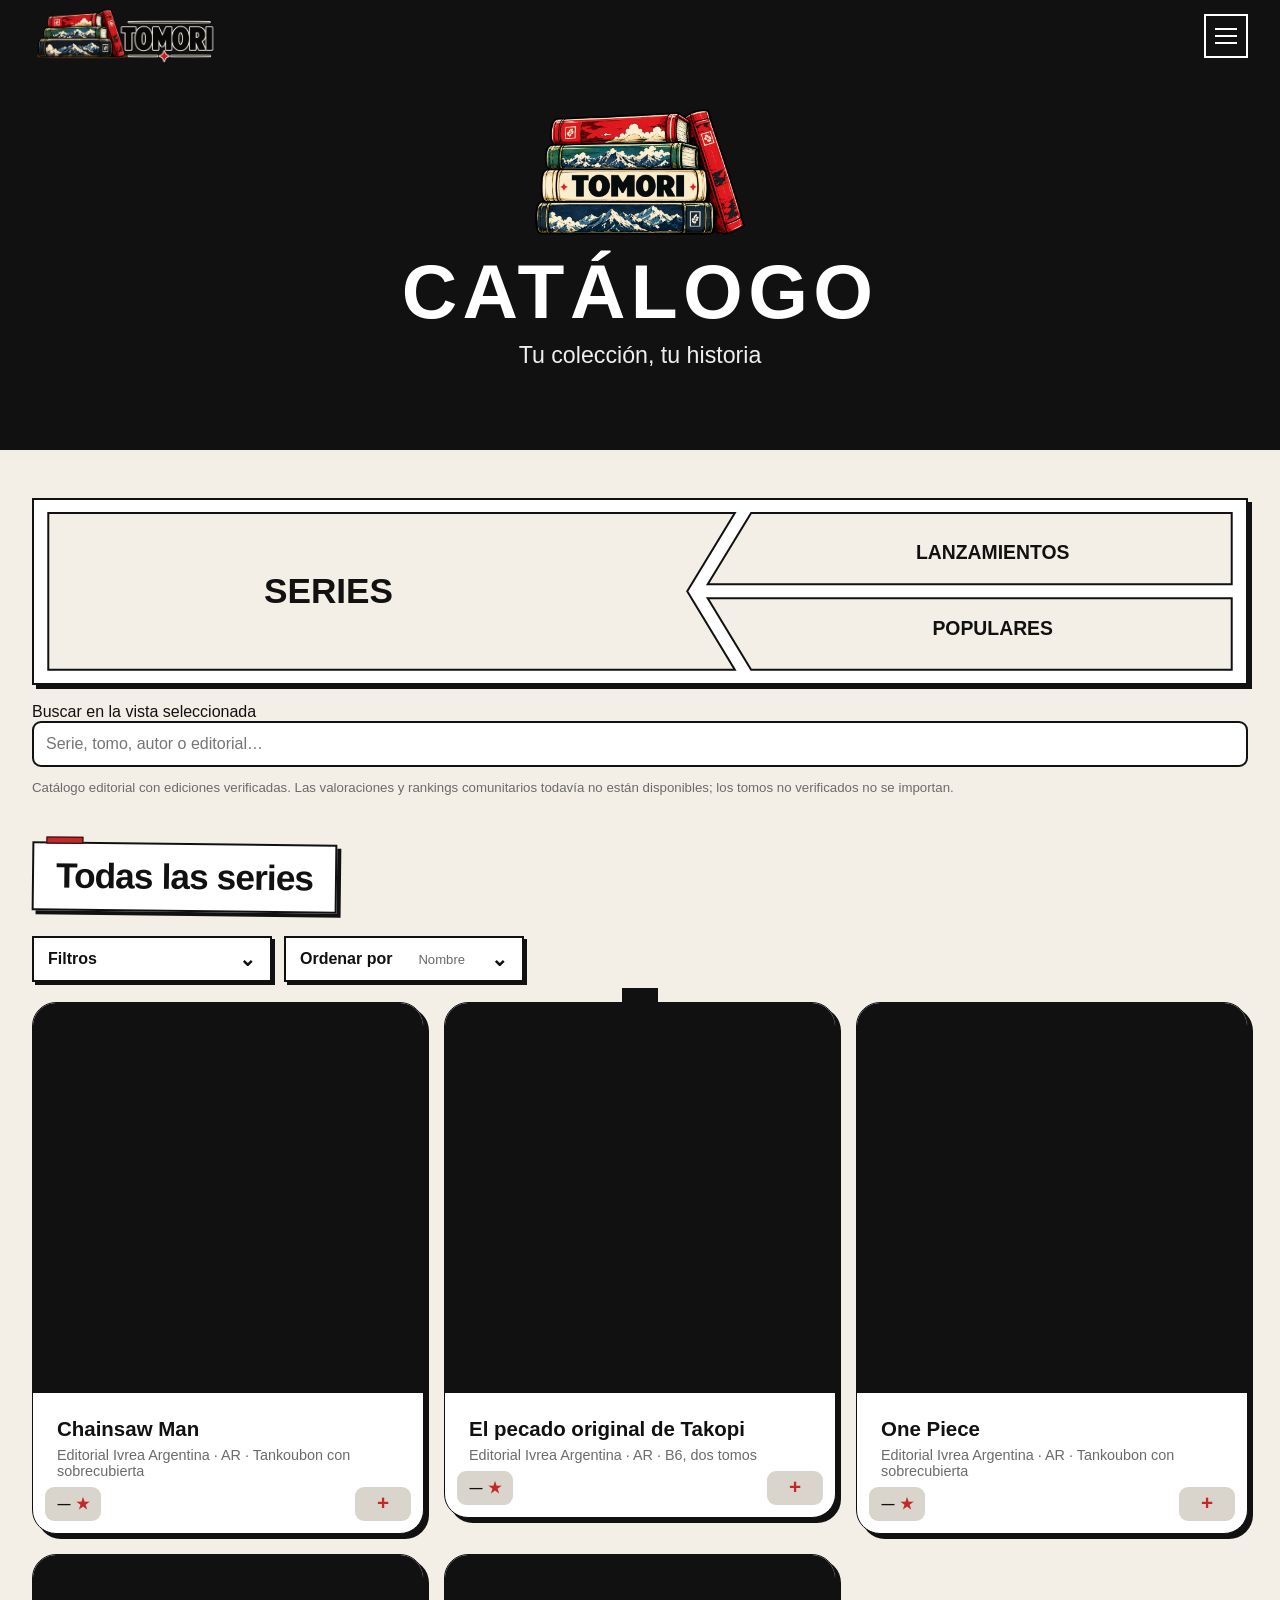
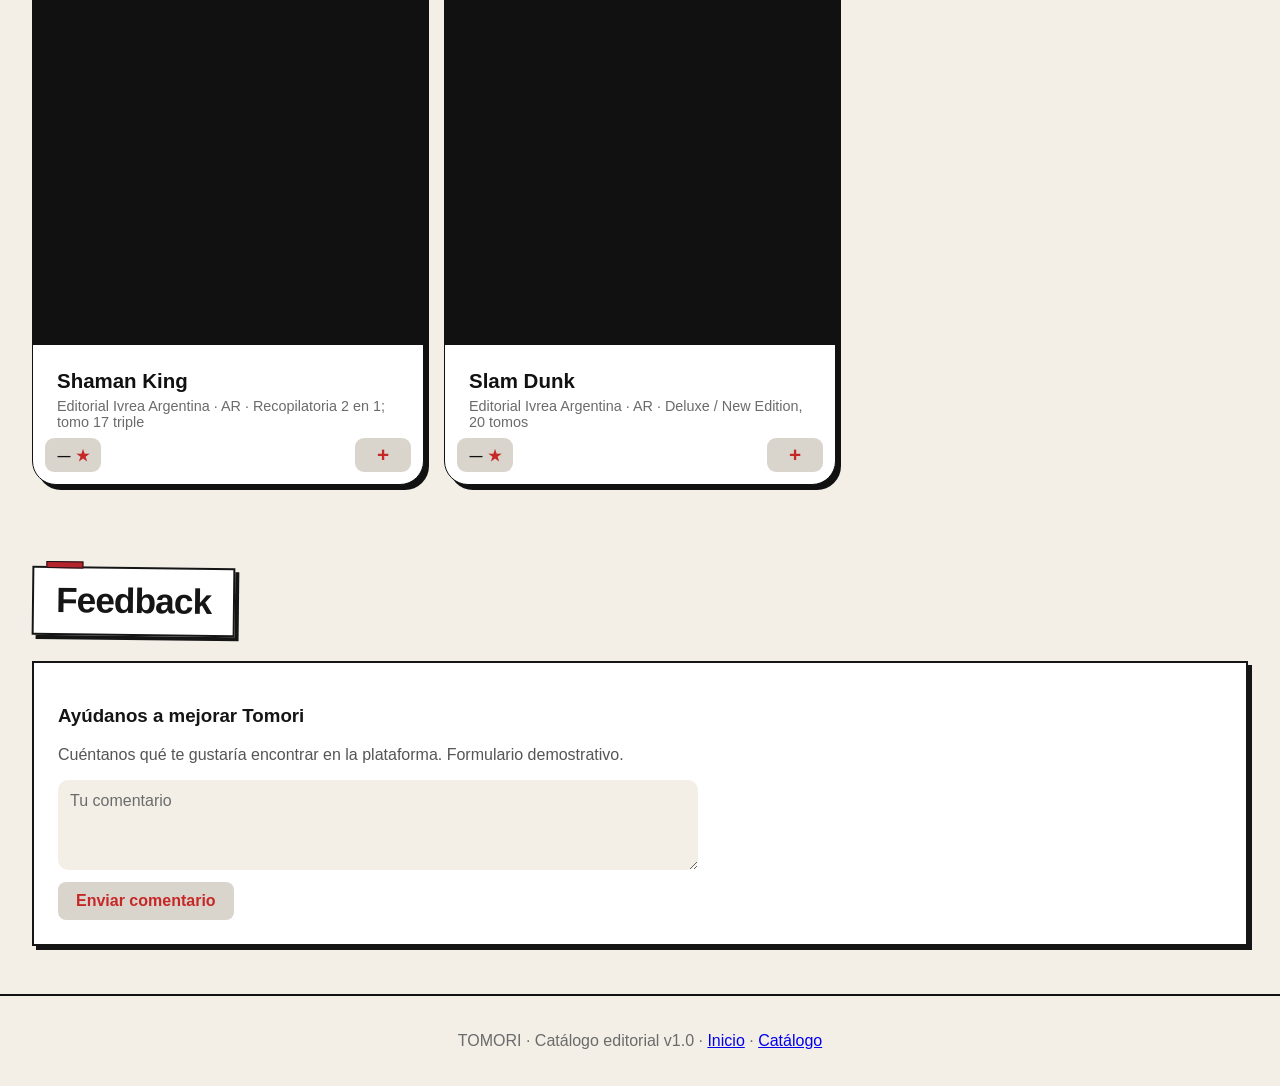
==== catalogo.html @ 9c0811c3 "Add files via upload" ====
<!doctype html><html lang="es"><head><meta charset="utf-8"><meta name="viewport" content="width=device-width,initial-scale=1"><title>Tomori · Catálogo</title><link rel="stylesheet" href="base.css"><link rel="stylesheet" href="extra.css?v=tomori-tomos-iconos-negros-01">
<style id="catalog-vinetas-prueba-1">
/* Solo Catálogo. No interviene en los estilos ni archivos de Inicio. */
.catalog-panels{display:block;position:relative;padding:12px;overflow:hidden;height:186.67px}
.catalog-stage{width:100%;height:100%;position:relative;isolation:isolate}
.catalog-geometry{position:absolute;inset:0;display:block;width:100%;height:100%;z-index:0;pointer-events:none;overflow:visible}
.catalog-geometry path{fill:var(--ivory);stroke:var(--ink);stroke-width:2;stroke-linejoin:miter;stroke-linecap:butt}
.catalog-right{display:contents}
.catalog-stage .catalog-tile,
.catalog-stage .catalog-tile.left,
.catalog-stage .catalog-tile.top,
.catalog-stage .catalog-tile.bottom{
 position:absolute;inset:0;width:100%;height:100%;min-height:0;min-width:0;
 margin:0;padding:0;border:0;border-radius:0;background:transparent;
 display:block;z-index:1;cursor:pointer;font-weight:900;color:var(--ink);font-size:clamp(1.6rem,3vw,2.2rem);
 clip-path:var(--panel-shape,polygon(0 0,100% 0,100% 100%,0 100%));
}
/* Usar la tipografía de SERIES como escala: las viñetas derechas tienen cerca de la mitad de superficie visible. */
.catalog-stage .catalog-tile.top,.catalog-stage .catalog-tile.bottom{font-size:calc(clamp(1.6rem,3vw,2.2rem) * .55)}
.catalog-stage .catalog-tile.active{color:var(--red)}
.catalog-stage .catalog-tile.left,.catalog-stage .catalog-tile.left.active{color:var(--ink)}
.catalog-stage .catalog-tile span{position:absolute;left:var(--text-x,50%);top:var(--text-y,50%);transform:translate(-50%,-50%) scaleX(var(--fit-x,1));white-space:nowrap;line-height:1.03;text-align:center;pointer-events:none}
.catalog-mobile-break{display:none}
.catalog-stage .catalog-tile:focus-visible{outline:none}
.catalog-stage .catalog-tile:focus-visible span{outline:3px solid var(--red);outline-offset:5px}
@media(max-width:600px){.catalog-panels{height:153.33px}.catalog-stage .catalog-tile{font-size:clamp(1.6rem,3vw,2.2rem)}.catalog-mobile-break{display:none}.catalog-stage .catalog-tile span{line-height:1.03}}
</style>

<style id="catalog-filtros-prueba-4">
/* Controles de Todas las series: dos listas y etiquetas de filtros activos. */
.catalog-filter-area{margin:20px 0}
.catalog-filter-bar{display:flex;gap:12px;flex-wrap:wrap;align-items:flex-start;position:relative;z-index:5}
.catalog-filter-dropdown{position:relative;flex:0 1 240px;min-width:175px}
.catalog-filter-dropdown>summary{list-style:none;cursor:pointer;display:flex;align-items:center;gap:8px;justify-content:space-between;min-height:46px;padding:10px 14px;border:2px solid var(--ink);background:var(--white);font-weight:800;color:var(--ink);box-shadow:3px 3px 0 var(--ink);user-select:none}
.catalog-filter-dropdown>summary::-webkit-details-marker{display:none}
.catalog-filter-dropdown>summary:focus-visible{outline:3px solid var(--red);outline-offset:4px}
.catalog-chevron{font-size:1.25rem;margin-left:auto;line-height:1;transition:transform .12s}
.catalog-filter-dropdown[open] .catalog-chevron{transform:rotate(180deg)}
.catalog-sort-current{font-size:.82rem;font-weight:500;color:var(--muted);white-space:nowrap;margin-left:auto}
.catalog-filter-count{display:inline-grid;place-items:center;min-width:25px;height:25px;border:2px solid var(--ink);background:var(--red);color:white;font-size:.8rem;padding:0 4px}
.catalog-filter-menu{position:absolute;left:0;top:calc(100% + 5px);width:max(100%,265px);max-width:min(340px,calc(100vw - 44px));background:var(--white);border:2px solid var(--ink);box-shadow:4px 4px 0 var(--ink);padding:10px;z-index:12;max-height:350px;overflow:auto}
.catalog-sort-dropdown .catalog-filter-menu{width:max(100%,240px)}
.catalog-filter-group{border:0;padding:0;margin:0 0 10px;min-width:0}
.catalog-filter-group:last-child{margin-bottom:0}
.catalog-filter-group legend{font-weight:900;font-size:.85rem;padding:4px 0 7px;width:100%;border-bottom:1px solid var(--gray);margin-bottom:4px}
.catalog-filter-choice{display:flex;align-items:center;gap:10px;padding:8px 6px;min-height:38px;cursor:pointer;font-size:.9rem;color:var(--ink)}
.catalog-filter-choice:hover{background:var(--ivory)}
.catalog-filter-choice input{width:17px;height:17px;accent-color:var(--red);flex:0 0 17px;margin:0;cursor:pointer}
.catalog-active-filters{display:flex;flex-wrap:wrap;align-items:center;gap:8px;margin-top:14px}
.catalog-active-filters:empty{display:none}
.catalog-filter-chip{background:var(--white);border:2px solid var(--ink);color:var(--ink);padding:6px 8px 6px 10px;font-size:.78rem;font-weight:700;display:inline-flex;align-items:center;gap:10px;cursor:pointer;white-space:nowrap;box-shadow:2px 2px 0 var(--ink)}
.catalog-filter-chip:hover{background:var(--ivory)}
.catalog-filter-chip .catalog-chip-remove{color:var(--red);font-size:1rem;font-weight:900;line-height:1}
.catalog-filter-chip:focus-visible{outline:3px solid var(--red);outline-offset:3px}
.catalog-filter-area [hidden]{display:none!important}
@media(max-width:600px){.catalog-filter-bar{gap:10px}.catalog-filter-dropdown{flex:1 1 calc(50% - 5px);min-width:0}.catalog-filter-dropdown>summary{padding:9px 10px;font-size:.88rem}.catalog-sort-current{font-size:.72rem;overflow:hidden;text-overflow:ellipsis}.catalog-filter-menu{max-width:min(300px,calc(100vw - 32px))}.catalog-sort-dropdown .catalog-filter-menu{right:0;left:auto}.catalog-active-filters{gap:8px}.catalog-filter-chip{font-size:.74rem}}
</style>

<style id="catalog-mostrar-mas-prueba-8">
/* Prueba 8: solo el botón «Mostrar más» de Catálogo. */
#catalogMore {
  color: var(--ink);
  background: var(--gray);
  border: none;
}
#catalogMore:hover:not(:disabled) { background: var(--ivory); }
#catalogMore:focus-visible { outline: 3px solid var(--ink); outline-offset: 3px; }
</style>

<style id="panteon-cta-sombra-v11-p13">
/* Estilo de respaldo local: visible aunque Safari utilice un CSS en caché. */
.more-wrap #catalogMore,
.more-wrap #volumeMore,
.ranking-block .ranking-more-wrap .ranking-more {
  color:#111111;
  background:#D9D5CD;
  border:0;
  border-radius:8px;
  box-shadow:4px 4px 0 #111111 !important;
  position:relative;
  overflow:visible;
}
.more-wrap {padding-bottom:10px;}
.ranking-block .ranking-more-wrap {padding-bottom:14px;}
</style>
<!-- Tomori v1.0 · identidad y PWA global, rutas relativas compatibles con GitHub Pages -->
<link rel="icon" type="image/x-icon" href="tomori/iconos/favicon.ico">
<link rel="icon" type="image/png" sizes="16x16" href="tomori/iconos/app-icon-16.png">
<link rel="icon" type="image/png" sizes="32x32" href="tomori/iconos/app-icon-32.png">
<link rel="apple-touch-icon" sizes="180x180" href="tomori/iconos/app-icon-180.png">
<link rel="manifest" href="tomori/integracion/manifest.webmanifest">
<link rel="stylesheet" href="tomori/integracion/tomori-brand.css?v=1.0-global-aprobado">
<link rel="stylesheet" href="feedback-global.css?v=tomori-feedback-01"><link rel="stylesheet" href="ivrea-covers.css?v=tomori-ivrea-calidad-opcion-b-20261012"><link rel="stylesheet" href="tomori-fichas-series-aprobadas.css?v=tomori-fichas-series-proporcionales-aprobadas-20261013"><link rel="stylesheet" href="tomori-acceso-inicio.css?v=tomori-acceso-inicio-20261013-01"></head><body data-page="catálogo"><header class="header" id="header"><div class="bar"><a class="small-brand tm-brand-only-logo tm-home-link" href="inicio.html" aria-label="Volver a Inicio de Tomori" title="Volver a Inicio"><picture><source type="image/webp" srcset="tomori/web/logo-horizontal.webp"><img class="tm-header-logo-horizontal" src="tomori/web/logo-horizontal-web.png" width="880" height="282" alt="Tomori"></picture></a><button aria-expanded="false" aria-label="Abrir menú" class="menu-button" id="menuButton"><i></i><i></i><i></i></button></div><div class="hero"><div class="tm-page-logo"><picture><source type="image/webp" srcset="tomori/web/logo-principal.webp"><img class="tm-header-logo-principal" src="tomori/web/logo-principal-web.png" width="960" height="589" alt="Tomori"></picture></div><h1 id="pageHeading">CATÁLOGO</h1><p>Tu colección, tu historia</p></div></header><nav id="menu" class="menu" aria-label="Menú principal"><button id="closeMenu" class="menu-close" aria-label="Cerrar menú">×</button><div class="menu-inner"><div class="menu-row diagonal upper"><button class="menu-tile l" data-dest="catalogo">Catálogo</button><button class="menu-tile r" data-dest="tienda">Tienda</button></div><div class="menu-row middle"><button class="menu-tile full" data-dest="sesion">Iniciar sesión / Registrarse</button></div><div class="menu-row diagonal lower"><button class="menu-tile bl" data-dest="feedback">Feedback</button><button class="menu-tile br" data-dest="coleccion">Mi colección</button></div></div></nav><main class="wrap"><section class="section"><div class="catalog-panels" aria-label="Vistas del catálogo"><div class="catalog-stage"><svg class="catalog-geometry" id="catalogGeometry" aria-hidden="true" focusable="false" xmlns="http://www.w3.org/2000/svg"><path id="catalogLeftShape"/><path id="catalogTopShape"/><path id="catalogBottomShape"/></svg><button class="catalog-tile left active" data-view="series"><span>SERIES</span></button><div class="catalog-right"><button class="catalog-tile top" data-view="lanzamientos"><span>LANZA<br class="catalog-mobile-break">MIENTOS</span></button><button class="catalog-tile bottom" data-view="populares"><span>POPU<br class="catalog-mobile-break">LARES</span></button></div></div></div><div class="catalog-search"><label for="catalogSearch">Buscar en la vista seleccionada</label><input class="search-field" id="catalogSearch" placeholder="Serie, tomo, autor o editorial…" autocomplete="off"></div><p class="note">Catálogo editorial con ediciones verificadas. Las valoraciones y rankings comunitarios todavía no están disponibles; los tomos no verificados no se importan.</p></section><section class="section"><h2 id="catalogTitle">Todas las series</h2><div id="catalogFilters" class="catalog-filter-area">
<div id="seriesControls" class="catalog-filter-bar" aria-label="Opciones de Todas las series">
  <details id="catalogFilterDropdown" class="catalog-filter-dropdown">
    <summary>Filtros <span id="catalogFilterCount" class="catalog-filter-count" hidden>0</span><span class="catalog-chevron" aria-hidden="true">⌄</span></summary>
    <div class="catalog-filter-menu" id="catalogFilterOptions" aria-label="Seleccionar filtros"></div>
  </details>
  <details id="catalogSortDropdown" class="catalog-filter-dropdown catalog-sort-dropdown">
    <summary>Ordenar por <span id="catalogCurrentSort" class="catalog-sort-current">Nombre</span><span class="catalog-chevron" aria-hidden="true">⌄</span></summary>
    <div class="catalog-filter-menu" id="catalogSortOptions" role="group" aria-label="Ordenar las series">
      <label class="catalog-filter-choice"><input type="radio" name="catalogSort" value="name" checked><span>Nombre (A–Z)</span></label>
      <label class="catalog-filter-choice"><input type="radio" name="catalogSort" value="year"><span>Fecha (más reciente)</span></label>
      <label class="catalog-filter-choice"><input type="radio" name="catalogSort" value="pop"><span>Popularidad</span></label>
    </div>
  </details>
</div>
<div id="catalogActiveFilters" class="catalog-active-filters" aria-live="polite" aria-label="Filtros activos"></div>
<div id="launchControls" hidden aria-label="Opciones de Nuevos lanzamientos">
  <div class="catalog-filter-bar">
    <details id="launchFilterDropdown" class="catalog-filter-dropdown">
      <summary>Filtros <span id="launchFilterCount" class="catalog-filter-count" hidden>0</span><span class="catalog-chevron" aria-hidden="true">⌄</span></summary>
      <div class="catalog-filter-menu" id="launchFilterOptions" aria-label="Seleccionar filtros de lanzamientos"></div>
    </details>
    <details id="launchSortDropdown" class="catalog-filter-dropdown catalog-sort-dropdown">
      <summary>Ordenar por <span id="launchCurrentSort" class="catalog-sort-current">Más reciente</span><span class="catalog-chevron" aria-hidden="true">⌄</span></summary>
      <div class="catalog-filter-menu" id="launchSortOptions" role="group" aria-label="Ordenar lanzamientos">
        <label class="catalog-filter-choice"><input type="radio" name="launchSort" value="recent" checked><span>Más reciente</span></label>
        <label class="catalog-filter-choice"><input type="radio" name="launchSort" value="old"><span>Más antiguo</span></label>
        <label class="catalog-filter-choice"><input type="radio" name="launchSort" value="popular"><span>Más solicitado</span></label>
        <label class="catalog-filter-choice"><input type="radio" name="launchSort" value="name"><span>Nombre de la serie (A–Z)</span></label>
      </div>
    </details>
  </div>
  <div id="launchActiveFilters" class="catalog-active-filters" aria-live="polite" aria-label="Filtros activos de lanzamientos"></div>
</div>
</div><div id="catalogResults" class="cards series-grid catalog-grid"></div><div class="more-wrap"><button class="button" id="catalogMore">Mostrar más</button></div></section>
<!-- TOMORI · Feedback global: bloque original aprobado de Inicio. -->
<section class="section" id="feedback"><h2>Feedback</h2><div class="feedback"><h3>Ayúdanos a mejorar Tomori</h3><p>Cuéntanos qué te gustaría encontrar en la plataforma. Formulario demostrativo.</p><form id="feedbackForm"><textarea required placeholder="Tu comentario"></textarea><button type="submit">Enviar comentario</button></form></div></section>
</main><footer class="site-footer">TOMORI · Catálogo editorial v1.0 · <a href="inicio.html">Inicio</a> · <a href="catalogo.html">Catálogo</a></footer><div id="toast" class="toast" role="status"></div><script src="data.js?v=tomori-onepiece-ivrea-109-20261013"></script><script src="collector.js?v=tomori-catalogo-real-v1-20261013"></script><script src="app.js?v=tomori-catalogo-real-v1-20261013" defer></script>
<script id="catalog-geometry-script">
/* Tres polígonos: borde izquierdo en «<», 12 px libres entre bordes,
   tanto en diagonales como entre las viñetas derechas. */
(function(){
 const stage=document.querySelector('.catalog-stage');
 const svg=document.getElementById('catalogGeometry');
 if(!stage||!svg)return;
 const buttons=[stage.querySelector('.catalog-tile.left'),stage.querySelector('.catalog-tile.top'),stage.querySelector('.catalog-tile.bottom')];
 const paths=[document.getElementById('catalogLeftShape'),document.getElementById('catalogTopShape'),document.getElementById('catalogBottomShape')];
 const visibleGap=12, lineWidth=2;
 const round=n=>Number(n.toFixed(2));
 const polygon=pts=>'polygon('+pts.map(([x,y])=>`${round(x)}px ${round(y)}px`).join(',')+')';
 const path=pts=>pts.map(([x,y],i)=>(i?'L':'M')+round(x)+' '+round(y)).join(' ')+' Z';
 function draw(){
  const w=stage.clientWidth,h=stage.clientHeight;
  if(w<1||h<1)return;
  svg.setAttribute('viewBox',`0 0 ${w} ${h}`);
  const half=h/2, edge=1, xTop=w*.58;
  const depth=Math.min(h*.30,w*.16);
  const xTip=xTop-depth;
  const slope=depth/half;
  const centerlineGap=visibleGap+lineWidth;
  const diagonalXOffset=centerlineGap*Math.sqrt(1+slope*slope);
  const upperBottom=half-centerlineGap/2;
  const lowerTop=half+centerlineGap/2;
  const xAt=y=>xTip+depth*Math.abs(y-half)/half;
  const left=[[edge,edge],[xTop,edge],[xTip,half],[xTop,h-edge],[edge,h-edge]];
  const upper=[[xTop+diagonalXOffset,edge],[w-edge,edge],[w-edge,upperBottom],[xAt(upperBottom)+diagonalXOffset,upperBottom]];
  const lower=[[xAt(lowerTop)+diagonalXOffset,lowerTop],[w-edge,lowerTop],[w-edge,h-edge],[xTop+diagonalXOffset,h-edge]];
  [left,upper,lower].forEach((points,i)=>{
   paths[i].setAttribute('d',path(points));
   buttons[i].style.setProperty('--panel-shape',polygon(points));
  });
  const labels=[[xTop*.41,half],[(xTop+diagonalXOffset+w)/2,half*.52],[(xTop+diagonalXOffset+w)/2,half*1.48]];
  labels.forEach(([x,y],i)=>{
   buttons[i].style.setProperty('--text-x',round(100*x/w)+'%');
   buttons[i].style.setProperty('--text-y',round(100*y/h)+'%');
  });
  // Respeta la jerarquía tipográfica del subtítulo sin cortar nombres largos en móvil.
  buttons.forEach((button,i)=>{
   const label=button.querySelector('span');
   label.style.setProperty('--fit-x','1');
   const leftLimit=i===0?8:Math.max(xTop+diagonalXOffset, xTip+diagonalXOffset)+8;
   const rightLimit=i===0?xTip-10:w-8;
   const available=i===0?Math.max(50,2*Math.min(labels[i][0]-8,xTip-8)):
    Math.max(50,2*Math.min(labels[i][0]-leftLimit,rightLimit-labels[i][0]));
   const width=label.getBoundingClientRect().width;
   label.style.setProperty('--fit-x',round(Math.min(1,available/Math.max(width,1))));
  });
 }
 draw();
 if(typeof ResizeObserver!=='undefined')new ResizeObserver(draw).observe(stage);
 else addEventListener('resize',draw,{passive:true});
})();
</script>
<!-- TOMORI · Portadas One Piece Ivrea · prueba privada; enlaces externos -->
<script src="tomori-portadas-onepiece.js?v=20261022-zoom-centrado-00-02" defer></script>
</body></html>
---- base.css ----
:root{--ivory:#F3EFE7;--white:#fff;--gray:#D9D5CD;--ink:#111;--muted:#6B6B6B;--red:#C62828;--shadow:5px 5px 0 var(--ink)}*{box-sizing:border-box}html{scroll-behavior:smooth}body{margin:0;background:var(--ivory);font-family:Inter,Arial,sans-serif;color:var(--ink)}button{font:inherit;cursor:pointer}button:focus-visible,a:focus-visible{outline:3px solid var(--red);outline-offset:3px}.wrap{max-width:1344px;margin:auto;padding:0 32px}.header{height:450px;background:var(--ink);color:white;position:sticky;top:-378px;z-index:20;transition:height .3s,top .3s}.header.compact{height:72px;top:0}.bar{height:72px;padding:0 32px;display:flex;align-items:center;justify-content:space-between}.small-brand{font-weight:900;font-size:1.15rem;letter-spacing:.1em;opacity:0;transition:opacity .2s}.compact .small-brand{opacity:1}.menu-button{width:44px;height:44px;border:2px solid white;background:transparent;display:grid;place-content:center;gap:5px}.menu-button i{width:22px;height:2px;background:white;display:block}.hero{height:378px;display:flex;flex-direction:column;align-items:center;justify-content:center;text-align:center;padding:0 16px 42px;transition:opacity .2s}.compact .hero{opacity:0;pointer-events:none}.hero h1{font-size:clamp(3.5rem,9vw,7rem);letter-spacing:.07em;margin:0}.hero p{font-size:1.45rem;margin:6px 0}.menu{position:fixed;top:4px;right:4px;width:min(390px,calc(100vw - 8px));padding:10px;background:white;border:2px solid var(--ink);border-radius:16px;box-shadow:4px 4px var(--ink);z-index:50;transform:translateX(calc(100% + 20px));transition:transform .23s;visibility:hidden}.menu.open{transform:translateX(0);visibility:visible}.menu-close{display:block;margin:0 0 8px auto;background:var(--gray);border:2px solid var(--ink);width:35px;height:35px}.menu-row{display:grid;grid-template-columns:1fr 1fr;gap:6px;height:120px;margin-bottom:6px}.menu-row.middle{height:95px;display:block}.menu-tile{position:relative;border:0;background:transparent;font-weight:800;isolation:isolate}.menu-tile:before,.menu-tile:after{content:"";position:absolute;inset:0;clip-path:var(--cut);background:var(--ink);z-index:-2}.menu-tile:after{inset:2px;background:white;z-index:-1}.menu-tile:hover:after{background:var(--ivory)}.menu-tile.l{--cut:polygon(0 0,100% 0,82% 100%,0 100%);margin-right:-12px}.menu-tile.r{--cut:polygon(18% 0,100% 0,100% 100%,0 100%);margin-left:12px}.menu-tile.bl{--cut:polygon(0 0,82% 0,100% 100%,0 100%);margin-right:-12px}.menu-tile.br{--cut:polygon(0 0,100% 0,100% 100%,18% 100%);margin-left:12px}.menu-tile.full{--cut:polygon(0 0,100% 0,100% 100%,0 100%);height:100%;width:100%}.section{margin-top:48px}.section h2{font-size:clamp(1.6rem,3vw,2.2rem);margin:0 0 20px}.manga-shell{padding:16px;background:white;border:2px solid var(--ink)}.manga-grid{display:grid;grid-template-columns:repeat(3,minmax(0,1fr));gap:12px;height:300px}.manga-column{height:300px;min-width:0}.manga-column.stacked{display:grid;grid-template-rows:144px 144px;gap:12px}.manga-panel{position:relative;height:100%;width:100%;display:grid;place-items:center;font-size:3rem;font-weight:900;isolation:isolate}.manga-panel:before,.manga-panel:after{content:"";position:absolute;inset:0;background:var(--ink);clip-path:var(--shape);z-index:-2}.manga-panel:after{inset:2px;background:var(--ivory);z-index:-1}.manga-panel.one{--shape:polygon(0 0,100% 0,70% 40%,85% 60%,55% 100%,0 100%);width:calc(100% + 12px)}.manga-panel.two{--shape:polygon(30% 0,100% 0,100% 100%,15% 100%,45% 60%,30% 40%);width:calc(100% + 12px);margin-left:-6px}.manga-column:nth-child(-n+2) .manga-panel{background:transparent}.manga-column:nth-child(-n+2) .manga-panel:before,.manga-column:nth-child(-n+2) .manga-panel:after{display:none}.manga-grid{position:relative}.zigzag-outline{position:absolute;left:0;top:0;width:calc((100% - 24px)*2/3 + 12px);height:100%;pointer-events:none;z-index:0}.manga-column{position:relative;z-index:1}.manga-column:nth-child(-n+2){pointer-events:none}.manga-panel.simple{--shape:polygon(0 0,100% 0,100% 100%,0 100%)}.cards{display:grid;gap:20px}.series-grid{grid-template-columns:repeat(3,minmax(0,1fr))}.volume-grid{grid-template-columns:repeat(4,minmax(0,1fr))}.series-card,.volume-card{background:white;border:2px solid var(--ink);box-shadow:var(--shadow);min-width:0}.series-card{cursor:pointer}.series-cover{aspect-ratio:1;background:var(--ink)}.series-info{padding:16px}.series-info h3{margin:0 0 6px;font-size:1.1rem}.series-info p{margin:0;color:var(--muted)}.volume-card{display:flex;flex-direction:column;min-height:205px}.volume-main{display:flex;flex:1;min-height:150px}.volume-cover{background:var(--ink);width:42%;flex-shrink:0}.volume-info{padding:12px 9px;display:flex;flex-direction:column;flex:1;min-width:0}.volume-info h3{font-size:.95rem;margin:0 0 7px}.volume-info p{font-size:.8rem;color:var(--muted);margin:0 0 4px}.follow{margin-top:auto;align-self:flex-end;background:var(--gray);border:2px solid var(--ink);width:30px;height:30px;font-weight:900}.volume-actions{display:grid;grid-template-columns:1fr 1fr;gap:6px;padding:8px;border-top:2px solid var(--ink)}.action{background:var(--gray);border:2px solid var(--ink);font-size:.78rem;font-weight:800;padding:7px 0}.action.active,.follow.active{background:var(--red);color:white}.organize{background:white;border:2px solid var(--ink);padding:12px}.organize-grid{background:#fff;height:170px;display:grid;grid-template-columns:1fr 1fr;gap:6px}.organize-tile{position:relative;isolation:isolate;display:flex;flex-direction:column;justify-content:space-between;padding:20px 24px;min-width:0;cursor:pointer}.organize-tile:before,.organize-tile:after{content:"";position:absolute;inset:0;background:var(--ink);clip-path:var(--shape);z-index:-2}.organize-tile:after{inset:2px;background:var(--ivory);z-index:-1}.organize-tile:first-child{--shape:polygon(0 0,100% 0,calc(100% - 170px) 100%,0 100%);margin-right:-80px;padding-right:110px}.organize-tile:last-child{--shape:polygon(170px 0,100% 0,100% 100%,0 100%);margin-left:80px;padding-left:110px}.organize-tile:first-child{text-align:left;align-items:flex-start}.organize-tile:last-child{text-align:right;align-items:flex-end}.organize-tile h3{margin:0;font-size:clamp(1rem,2vw,1.5rem)}.organize-tile p{margin:0;font-size:.9rem;color:var(--muted)}.feedback{background:white;border:2px solid var(--ink);padding:24px}.feedback p{color:var(--muted)}.feedback textarea{width:100%;max-width:640px;min-height:90px;padding:12px;border:2px solid var(--ink);display:block;margin-bottom:12px;font:inherit}.feedback button{background:var(--gray);border:2px solid var(--ink);padding:10px 18px;font-weight:800}footer{margin-top:48px;padding:24px 0;border-top:2px solid var(--ink);color:var(--muted)}.toast{position:fixed;bottom:18px;left:50%;transform:translate(-50%,130px);transition:transform .2s;background:var(--ink);color:white;padding:12px 18px;z-index:80}.toast.show{transform:translate(-50%,0)}
@media(max-width:950px){.series-grid{grid-template-columns:repeat(2,minmax(0,1fr))}.volume-grid{grid-template-columns:repeat(2,minmax(0,1fr))}.organize-tile:first-child{--shape:polygon(0 0,100% 0,calc(100% - 110px) 100%,0 100%);padding-right:65px}.organize-tile:last-child{--shape:polygon(110px 0,100% 0,100% 100%,0 100%);padding-left:65px}}@media(max-width:600px){:root{--shadow:4px 4px 0 var(--ink)}.wrap{padding:0 16px}.header{height:330px;top:-266px}.header.compact{height:64px;top:0}.bar{height:64px;padding:0 16px}.hero{height:266px}.hero h1{font-size:3rem}.hero p{font-size:1.1rem}.section{margin-top:32px}.cards{gap:12px}.series-grid,.volume-grid{grid-template-columns:repeat(2,minmax(0,1fr))}.series-info{padding:10px}.series-info h3{font-size:.9rem}.series-info p{font-size:.75rem}.volume-card{min-height:180px}.volume-main{min-height:130px}.volume-info{padding:7px 5px}.volume-info h3{font-size:.77rem}.volume-info p{font-size:.68rem}.volume-actions{gap:3px;padding:5px}.action{font-size:.65rem;padding:6px 0}.manga-shell{padding:7px}.manga-grid{height:210px;gap:7px}.manga-column{height:210px}.manga-column.stacked{grid-template-rows:101px 101px;gap:8px}.manga-panel{font-size:2rem}.manga-panel.one{width:calc(100% + 7px)}.manga-panel.two{width:calc(100% + 7px);margin-left:-3px}.organize-grid{height:160px}.organize-tile{padding:12px}.organize-tile:first-child{--shape:polygon(0 0,100% 0,calc(100% - 55px) 100%,0 100%);margin-right:-30px;padding-right:34px}.organize-tile:last-child{--shape:polygon(55px 0,100% 0,100% 100%,0 100%);margin-left:30px;padding-left:34px}.organize-tile:first-child{text-align:left;align-items:flex-start}.organize-tile:last-child{text-align:right;align-items:flex-end}.organize-tile h3{font-size:.85rem}.organize-tile p{font-size:.72rem}}

/* v1.0: geometría de fichas y tarjetas restaurada desde laboratorio v0.9 */
.series-card{border:1px solid var(--ink);border-radius:24px;overflow:hidden;box-shadow:5px 5px 0 var(--ink)}
.series-cover{aspect-ratio:1/1;background:var(--ink)}
.series-info{padding:clamp(1rem,2vw,1.5rem)}
.series-info h3{font-size:clamp(1.1rem,1.6vw,1.45rem);margin-bottom:.35rem}
.series-info p{font-size:.9rem}
.series-grid{gap:clamp(1rem,2vw,1.75rem)}
.volume-grid{gap:1rem}
.volume-card{display:grid;grid-template-columns:42% 58%;min-height:180px;border:1px solid var(--ink);border-radius:16px;overflow:hidden;box-shadow:5px 5px 0 var(--ink)}
.volume-main{display:contents}
.volume-cover{width:auto;min-height:180px;background:var(--ink)}
.volume-info{padding:.9rem;min-width:0;display:flex;flex-direction:column}
.volume-info h3{font-size:clamp(.85rem,1.05vw,1rem);line-height:1.15;margin-bottom:.3rem}
.volume-info p{font-size:.68rem}
.volume-actions{margin-top:auto;padding:0;padding-top:.65rem;border:0;display:grid;grid-template-columns:1fr 1fr 30px;gap:.3rem;align-items:center}
.volume-actions .action{min-width:0;padding:.4rem .15rem;border:1px solid var(--ink);border-radius:999px;background:var(--gray);color:var(--ink);font-size:.58rem;white-space:nowrap}
.volume-actions .follow{margin:0;width:30px;height:30px;padding:0;border:1px solid var(--ink);border-radius:50%;background:var(--gray);font-size:1rem}
.volume-actions .action.active,.volume-actions .follow.active{background:var(--red);color:white}
/* Un único espacio de viñetas: 12px, tanto vertical como diagonal */
:root{--panel-gap:12px}
.manga-grid{gap:var(--panel-gap)}
.manga-column.stacked{gap:var(--panel-gap)}
.organize-grid{gap:var(--panel-gap)}
.organize-tile:first-child{--shape:polygon(0 0,100% 0,calc(100% - 170px) 100%,0 100%);margin-right:-80px}
.organize-tile:last-child{--shape:polygon(170px 0,100% 0,100% 100%,0 100%);margin-left:80px}
@media(max-width:950px){.organize-tile:first-child{--shape:polygon(0 0,100% 0,calc(100% - 110px) 100%,0 100%)}.organize-tile:last-child{--shape:polygon(110px 0,100% 0,100% 100%,0 100%)}}
@media(max-width:600px){:root{--panel-gap:8px}.series-grid{gap:12px}.series-info{padding:10px}.series-info h3{font-size:.9rem}.series-info p{font-size:.75rem}.volume-grid{gap:12px}.volume-card{min-height:170px;box-shadow:4px 4px 0 var(--ink)}.volume-cover{min-height:170px}.volume-info{padding:7px 5px}.volume-info h3{font-size:.77rem}.volume-info p{font-size:.68rem}.volume-actions{gap:3px;padding-top:5px}.volume-actions .action{font-size:.55rem;padding:6px 0}.organize-tile:first-child{--shape:polygon(0 0,100% 0,calc(100% - 55px) 100%,0 100%)}.organize-tile:last-child{--shape:polygon(55px 0,100% 0,100% 100%,0 100%)}}

/* Ajustes de validación v1.0: separación geométrica constante y tarjetas v0.9 */
.manga-grid{position:relative}
.zigzag-outline{position:absolute;left:0;top:0;width:calc((100% - 24px)*2/3 + 12px);height:100%;z-index:2;pointer-events:none;overflow:visible}
.manga-column:nth-child(-n+2) .manga-panel{background:transparent}
.manga-column:nth-child(-n+2) .manga-panel:before,.manga-column:nth-child(-n+2) .manga-panel:after{display:none}
.manga-column:nth-child(-n+2){z-index:3;pointer-events:none}
.manga-column.stacked{z-index:4}
.organize-grid{position:relative;gap:0}
.organize-geometry{position:absolute;inset:0;width:100%;height:100%;pointer-events:none;z-index:0}
.organize-tile,.organize-tile:first-child,.organize-tile:last-child{position:relative;z-index:1;width:auto;margin:0;padding:20px 30px;background:transparent;clip-path:none}
.organize-tile:before,.organize-tile:after{display:none}
.organize-tile:first-child{padding-right:18%}
.organize-tile:last-child{padding-left:18%}
.volume-card{display:grid;grid-template-columns:42% 58%;min-height:180px}
.volume-main{display:contents}
.volume-cover{height:100%;min-height:180px;align-self:stretch}
.volume-info{height:100%;padding:.9rem;display:flex;flex-direction:column;min-width:0}
.volume-actions{margin-top:auto;display:grid;grid-template-columns:1fr 1fr 30px;gap:.3rem;padding-top:.65rem;border:0}
.volume-actions .action{font-size:.58rem}
@media(max-width:600px){
 :root{--panel-gap:12px}
 .series-grid,.volume-grid{grid-template-columns:1fr}
 .series-info{padding:clamp(1rem,2vw,1.5rem)}
 .series-info h3{font-size:1.1rem}.series-info p{font-size:.9rem}
 .volume-card{min-height:170px}.volume-cover{min-height:170px}
 .volume-info{padding:.9rem}.volume-info h3{font-size:.95rem}.volume-info p{font-size:.68rem}
 .volume-actions{gap:.3rem;padding-top:.65rem}.volume-actions .action{font-size:.7rem}
 .organize-tile:first-child,.organize-tile:last-child{padding:12px 14px}
 .organize-tile:first-child{padding-right:17%}.organize-tile:last-child{padding-left:17%}
}

/* Corrección de bordes visibles para las viñetas B y F */
.zigzag-outline{z-index:5;overflow:visible}
.manga-column:nth-child(-n+2){z-index:6}
.manga-column:nth-child(-n+2) .manga-panel{isolation:auto;z-index:6}
.organize-geometry{z-index:2;overflow:visible}
.organize-tile,.organize-tile:first-child,.organize-tile:last-child{z-index:3}

/* Los SVG dibujan las cajas completas por encima de capas antiguas que ocultaban sus bordes. */
.manga-grid .zigzag-outline{z-index:12!important;display:block!important;overflow:visible}
.manga-grid .manga-column:nth-child(-n+2){z-index:1!important}
.manga-grid .manga-column:nth-child(-n+2) .manga-panel{font-size:0}
.organize-grid .organize-geometry{z-index:12!important;display:block!important}
.organize-grid .organize-tile{z-index:13!important;pointer-events:auto}
/* La geometría visible es exclusivamente SVG, con los textos encima. */
.manga-grid{position:relative;isolation:isolate}
.manga-grid .zigzag-outline{position:absolute!important;left:0!important;top:0!important;z-index:8!important;display:block!important;pointer-events:none}
.manga-grid .manga-column:nth-child(-n+2){visibility:hidden!important}
.organize-grid{position:relative;isolation:isolate}
.organize-grid .organize-geometry{position:absolute!important;inset:0!important;width:100%!important;height:100%!important;display:block!important;z-index:8!important;pointer-events:none}
.organize-grid .organize-tile{position:relative!important;z-index:9!important;background:transparent!important;clip-path:none!important;border:0!important;pointer-events:auto}
.organize-grid .organize-tile::before,.organize-grid .organize-tile::after{display:none!important}

/* Prueba 2: tercera viñeta de sección F, ancho completo, misma altura que las superiores. */
.organize-series{height:170px;margin-top:12px;background:var(--ivory);border:2px solid var(--ink);display:flex;align-items:center;justify-content:space-between;gap:24px;padding:20px 24px;cursor:pointer}
.organize-series p{margin:0;max-width:56%;font-size:.9rem;color:var(--muted);text-align:left}
.organize-series h3{margin:0;font-size:clamp(1rem,2vw,1.5rem);text-align:right}
.organize-series:focus-visible{outline:3px solid var(--red);outline-offset:3px}
@media(max-width:600px){.organize-series{height:160px;margin-top:12px;padding:12px 14px;gap:12px}.organize-series p{font-size:.72rem}.organize-series h3{font-size:.85rem}}

/* Prueba 4: título al final del primer tercio (derecha), descripción al inicio del tercero (izquierda). */
.organize-series{display:grid;grid-template-columns:1fr;grid-template-rows:repeat(3,minmax(0,1fr));align-items:stretch;justify-items:stretch;gap:0}
.organize-series h3{grid-row:1;justify-self:end;align-self:end;text-align:right;margin:0}
.organize-series p{grid-row:3;justify-self:start;align-self:start;text-align:left;max-width:65%;margin:0}
@media(max-width:600px){.organize-series p{max-width:90%}}

/* Prueba 4: encabezados como cartelas de narrador de manga. */
.section > h2{display:table;max-width:100%;width:max-content;padding:11px 22px 12px;margin:0 0 24px;background:var(--white);border:2px solid var(--ink);box-shadow:4px 4px 0 var(--ink);font-weight:900;line-height:1.2;letter-spacing:-.025em;position:relative;transform:rotate(-.65deg)}
.section:nth-of-type(even) > h2{transform:rotate(.65deg)}
.section > h2::before{content:'';position:absolute;left:12px;top:-7px;width:35px;height:5px;background:var(--red);border:1px solid var(--ink)}
@media(max-width:600px){.section > h2{padding:9px 14px 10px;margin-bottom:21px;box-shadow:3px 3px 0 var(--ink)}}

/* Prueba 6: distribución por tercios de las dos viñetas superiores de F. */
.organize-grid .organize-tile:first-child,
.organize-grid .organize-tile:last-child{display:grid!important;grid-template-rows:repeat(3,minmax(0,1fr));align-content:stretch!important;align-items:stretch!important}
.organize-grid .organize-tile:first-child{justify-items:start!important}
.organize-grid .organize-tile:last-child{justify-items:end!important}
/* Mi colección: descripción al final del primer tercio; título al inicio del tercero. */
.organize-grid .organize-tile:first-child p{grid-row:1!important;grid-column:1;align-self:end!important;text-align:left;margin:0}
.organize-grid .organize-tile:first-child h3{grid-row:3!important;grid-column:1;align-self:start!important;text-align:left;margin:0}
/* Lo quiero: mismo orden original (título arriba, descripción abajo). */
.organize-grid .organize-tile:last-child h3{grid-row:1!important;grid-column:1;align-self:end!important;text-align:right;margin:0}
.organize-grid .organize-tile:last-child p{grid-row:3!important;grid-column:1;align-self:start!important;text-align:right;margin:0}
---- extra.css ----
/* Únicamente para páginas nuevas. El archivo original de Inicio no usa esta hoja. */
:root{--ivory:#F3EFE7;--white:#FFFFFF;--ink:#111111;--muted:#6B6B6B;--gray:#D9D5CD;--red:#C62828}
body{background:var(--ivory)}.header .hero h1{font-size:clamp(2.6rem,6vw,5.4rem)}.header .hero p{color:#eee}
.site-nav{display:flex;gap:12px;align-items:center;justify-content:center;margin:24px 0}.site-nav a,.back-link{color:var(--ink);font-weight:800;text-decoration:none;border-bottom:2px solid var(--red)}
.section{margin-bottom:48px}.section>h2{margin-bottom:24px}.note{color:var(--muted);font-size:.83rem}.search-field,.control{font:inherit;border:2px solid var(--ink);background:#fff;color:var(--ink);border-radius:9px;padding:12px;min-width:0}.search-field{width:100%}.controls{display:flex;flex-wrap:wrap;gap:12px;margin:20px 0}.controls>*{flex:1;min-width:145px}.button{border:2px solid var(--ink);background:var(--gray);border-radius:8px;padding:11px 17px;font-weight:800;cursor:pointer}.button.primary,.button.active{background:var(--red);color:white}.button:disabled{opacity:.5;cursor:default}.more-wrap{text-align:center;margin:24px 0}.cards.series-grid.catalog-grid{display:grid;grid-template-columns:repeat(4,minmax(0,1fr));gap:20px}.cards.volume-grid.catalog-grid{display:grid;grid-template-columns:repeat(4,minmax(0,1fr));gap:20px}
.series-card{cursor:pointer;display:flex;flex-direction:column}.series-info{position:relative;flex:1;padding-bottom:54px!important}.series-follow{position:absolute;bottom:12px;right:12px}.volume-card{min-width:0}.volume-info{min-width:0}.volume-actions{margin-top:auto}.volume-info{display:flex;flex-direction:column}.volume-main{height:100%}
.catalog-panels{height:280px;display:grid;grid-template-columns:1fr 1fr;gap:12px;background:#fff;padding:12px;border:2px solid var(--ink);box-shadow:4px 4px 0 var(--ink)}.catalog-right{display:grid;grid-template-rows:1fr 1fr;gap:12px;min-height:0}.catalog-tile{background:var(--ivory);border:2px solid var(--ink);display:flex;align-items:center;justify-content:center;font-weight:900;font-size:clamp(1rem,2.5vw,2rem);cursor:pointer;position:relative}.catalog-tile.left{clip-path:polygon(0 0,100% 0,83% 100%,0 100%);margin-right:-35px;padding-right:35px}.catalog-tile.top{clip-path:polygon(14% 0,100% 0,100% 100%,0 100%);margin-left:-28px;padding-left:28px}.catalog-tile.bottom{clip-path:polygon(0 0,100% 0,100% 100%,14% 100%);margin-left:-28px;padding-left:28px}.catalog-tile.active{color:var(--red)}.catalog-tile:focus-visible,.profile-tile:focus-visible{outline:3px solid var(--red);outline-offset:2px}.catalog-search{margin-top:18px}
.profile-panels{display:grid;grid-template-columns:1fr 1fr;gap:12px;background:#fff;border:2px solid var(--ink);box-shadow:4px 4px 0 var(--ink);padding:12px;height:200px}.profile-tile{border:2px solid var(--ink);background:var(--ivory);font-size:clamp(1.4rem,3vw,2.4rem);font-weight:900;cursor:pointer}.profile-tile:first-child{clip-path:polygon(0 0,100% 0,88% 100%,0 100%);margin-right:-25px;padding-right:30px}.profile-tile:last-child{clip-path:polygon(12% 0,100% 0,100% 100%,0 100%);margin-left:-25px;padding-left:30px}
.profile-overview{display:grid;grid-template-columns:minmax(0,1fr) minmax(0,2fr);gap:30px}.profile-cover{background:#111;min-height:450px;aspect-ratio:2/3;position:relative;box-shadow:5px 5px 0 #111;border:2px solid #111}.rating-seal{position:absolute;bottom:12px;left:12px;background:white;border:2px solid #111;padding:10px;font-weight:900}.narrator{background:#fff;border:2px solid #111;box-shadow:4px 4px 0 #111;padding:20px}.narrator h3{margin:0 0 14px}.metadata{display:grid;grid-template-columns:1fr 1fr;gap:8px;margin:18px 0}.metadata p{margin:4px 0}.rating-row{display:flex;align-items:center;justify-content:space-between;gap:10px;margin:8px 0}.stars{color:#C62828;letter-spacing:2px}.progress-bar{height:16px;border:2px solid #111;background:var(--gray);margin-top:12px}.progress-fill{height:100%;background:var(--red);width:0}.story-grid{display:grid;grid-template-columns:1fr 1fr;gap:22px}.quote{border-bottom:1px solid var(--gray);padding:12px 0}.quote:last-child{border:0}.quote p{margin:8px 0}.quote small{color:var(--muted)}.quote-actions{display:flex;justify-content:space-between;align-items:center}.quote-form{display:flex;gap:8px;flex-wrap:wrap;margin:12px 0}.quote-form input{flex:1;min-width:150px}.ranking-block{margin:30px 0 46px}.ranking-block .catalog-grid{margin-top:18px}.rank-wrap{position:relative}.rank-number{position:absolute;z-index:2;top:-9px;left:-8px;background:var(--red);color:#fff;border:2px solid #111;padding:6px 12px;font-weight:900}.ranking-description{color:var(--muted)}.empty{padding:25px;background:#fff;border:2px dashed #777}.site-footer{text-align:center;padding:36px 15px;color:var(--muted)}
@media(max-width:900px){.cards.series-grid.catalog-grid,.cards.volume-grid.catalog-grid{grid-template-columns:repeat(2,minmax(0,1fr))}.story-grid{grid-template-columns:1fr}.profile-overview{gap:20px}}
@media(max-width:600px){.catalog-panels{height:230px}.catalog-tile{font-size:.9rem}.profile-panels{height:150px}.profile-overview{grid-template-columns:1fr}.profile-cover{min-height:0;max-width:300px;width:100%;margin:auto}.cards.series-grid.catalog-grid{grid-template-columns:repeat(2,minmax(0,1fr));gap:12px}.cards.volume-grid.catalog-grid{grid-template-columns:1fr}.controls>*{min-width:calc(50% - 6px)}.metadata{grid-template-columns:1fr}.narrator{padding:15px}.section{margin-bottom:32px}}

/* REGLA OFICIAL PANTÉON v1.1 — Insignias de TODAS las fichas de serie.
   56 x 34 px, gris claro #D9D5CD, sin borde, radio 9 px.
   Calificación inferior izquierda (número + estrella roja), seguimiento
   inferior derecho (símbolo rojo). Las tarjetas de tomos no cambian. */
.series-card .series-info{position:relative;padding-bottom:54px!important}
.series-card .series-rating,
.series-card .series-follow{
  position:absolute;bottom:12px;width:56px;height:34px;
  box-sizing:border-box;border:0;border-radius:9px;background:#D9D5CD;
  display:flex;align-items:center;justify-content:center;
  padding:0 6px;font-weight:900;line-height:1;
}
.series-card .series-rating{
  left:12px;gap:5px;color:var(--ink);pointer-events:none;
  flex-direction:row;
}
.series-card .series-rating-value{order:1;font-size:13px;font-variant-numeric:tabular-nums;color:var(--ink)}
.series-card .series-rating-star{order:2;font-size:15px;color:#C62828}
.series-card .series-follow{
  right:12px;color:#C62828;font-size:1.3rem;
  cursor:pointer;line-height:1;
}
.series-card .series-follow.active,
.series-card .series-follow[aria-pressed="true"]{background:#D9D5CD;color:#C62828}
.series-card .series-follow:focus-visible{outline:3px solid var(--red);outline-offset:3px}

/* PANTÉON v1.1 — Tarjetas de tomos: mismo lenguaje que las fichas de serie.
   Fondo gris claro, sin borde, esquinas de 9px, acciones en rojo.
   Solo cambia controles; no modifica fichas de serie ni la página Inicio. */
.volume-card .volume-actions{
  display:grid;grid-template-columns:minmax(0,1fr) minmax(0,1fr) 34px;
  align-items:end;gap:4px;border:0;margin-top:auto;padding:8px 0 0;
}
.volume-card .volume-actions .action,
.volume-card .volume-actions .follow{
  box-sizing:border-box;height:34px;min-height:34px;
  background:#D9D5CD;border:0;border-radius:9px;
  color:#C62828;font-weight:900;margin:0;
  display:flex;align-items:center;justify-content:center;
  font-family:inherit;line-height:1.1;
  cursor:pointer;
}
.volume-card .volume-actions .action{
  width:100%;min-width:0;font-size:.58rem;padding:0 2px;
  white-space:normal;text-align:center;
}
.volume-card .volume-actions .follow{
  width:34px;min-width:34px;align-self:end;
  padding:0;font-size:1.3rem;
}
.volume-card .volume-actions .action.active,
.volume-card .volume-actions .action[aria-pressed="true"]{
  background:#D9D5CD;color:#C62828;
  box-shadow:inset 0 -3px 0 #C62828;
}
.volume-card .volume-actions .follow.active,
.volume-card .volume-actions .follow[aria-pressed="true"]{
  background:#D9D5CD;color:#C62828;
}
.volume-card .volume-actions button:focus-visible{
  outline:3px solid var(--red);outline-offset:3px;
}
/* Entre 901 y 1150px, a cuatro columnas, dos filas evitan textos apretados. */
@media (min-width:901px) and (max-width:1150px){
  .volume-card .volume-actions{grid-template-columns:repeat(2,minmax(0,1fr));}
  .volume-card .volume-actions .follow{grid-column:2;justify-self:end;}
}


/* CATÁLOGO v1.1 — Prueba 10 · únicamente Lanzamientos.
   Botones de deseo/tenencia negros; seguimiento conserva la cruz roja.
   Sello del tomo sobre portada con 15% de transparencia (85% opacidad). */
.launch-volume-grid .volume-card .volume-actions .action,
.launch-volume-grid .volume-card .volume-actions .action.active,
.launch-volume-grid .volume-card .volume-actions .action[aria-pressed="true"]{
  color:#111111;
}
.launch-volume-grid .volume-card .volume-cover{
  position:relative;
}
.launch-volume-grid .volume-card .volume-cover-rating{
  position:absolute;
  left:8px;
  bottom:8px;
  z-index:1;
  display:inline-flex;
  align-items:center;
  justify-content:center;
  gap:4px;
  min-height:30px;
  padding:5px 7px;
  border:0;
  border-radius:7px;
  background:rgba(217,213,205,.30);
  color:#111111;
  font-size:.78rem;
  font-weight:900;
  font-variant-numeric:tabular-nums;
  line-height:1;
  white-space:nowrap;
  pointer-events:none;
}
.launch-volume-grid .volume-card .volume-cover-rating-star{
  color:#C62828;
  font-size:.85rem;
}

/* CATÁLOGO v1.1 — Prueba 11: rankings.
   Reutiliza la clase .launch-volume-grid en los rankings de tomos
   para mantener EXACTAMENTE el diseño aprobado de Lanzamientos.
   El botón tiene el mismo acabado que «Mostrar más», con aire
   suficiente bajo las fichas y sus sombras desplazadas. */
.ranking-block .ranking-more-wrap{
  position:relative;
  z-index:2;
  display:block;
  clear:both;
  margin-top:32px;
  padding-bottom:8px;
}
.ranking-block .ranking-more{
  display:inline-flex;
  align-items:center;
  justify-content:center;
  padding:11px 17px;
  border:0;
  border-radius:8px;
  background:var(--gray);
  color:var(--red);
  font-weight:800;
  cursor:pointer;
}
.ranking-block .ranking-more:hover:not(:disabled){background:var(--ivory)}
.ranking-block .ranking-more:focus-visible{
  outline:3px solid var(--red);
  outline-offset:3px;
}


/* REGLA GENERAL PANTÉON v1.1 — Acciones secundarias de exploración.
   «Mostrar más», «Mostrar más tomos» y «Ver ranking completo».
   Texto negro; fondo gris claro; sin borde; esquinas redondeadas.
   Rojo reservado para acciones importantes. */
#catalogMore,
#volumeMore,
.ranking-block .ranking-more{
  background:var(--gray);
  color:var(--ink);
  border:0;
  border-radius:8px;
}
#catalogMore:hover:not(:disabled),
#volumeMore:hover:not(:disabled),
.ranking-block .ranking-more:hover:not(:disabled){
  background:var(--ivory);
}
#catalogMore:focus-visible,
#volumeMore:focus-visible,
.ranking-block .ranking-more:focus-visible{
  outline:3px solid var(--ink);
  outline-offset:3px;
}

/* PANTÉON v1.1 · Prueba 13: sombra visible en acciones de exploración.
   Sombra sólida de 4px, texto negro, fondo gris claro y sin borde.
   Mantener esta regla para todas las páginas nuevas. */
.more-wrap #catalogMore,
.more-wrap #volumeMore,
.ranking-block .ranking-more-wrap .ranking-more {
  background:#D9D5CD;
  color:#111111;
  border:0;
  border-radius:8px;
  box-shadow:4px 4px 0 #111111 !important;
  position:relative;
  overflow:visible;
}



/* PANTÉON — REGLA GENERAL DE MENÚ GLOBAL (v1.1 / Prueba 14).
   Replica fielmente el menú desplegable aprobado del Inicio.
   Usar la misma estructura .menu > .menu-inner > .menu-row en futuras páginas.
   45°; 4 px libres ENTRE LOS CONTORNOS; borde de viñetas 4 px.
   Esta regla NO cambia el resto de las páginas ni el header. */
.menu{
  --ivory:#F4F0E6; --ink:#151515; --gray:#E5E5E5; --white:#FFFFFF;
  position:fixed;top:4px;right:4px;width:min(390px,calc(100vw - 8px));
  padding:10px;background:var(--ivory);border:2px solid var(--ink);
  border-radius:16px;box-shadow:4px 4px 0 var(--ink);
  z-index:50;transform:translateX(calc(100% + 20px));
  transition:transform .23s;visibility:hidden;
}
.menu.open{transform:translateX(0);visibility:visible}
.menu-close{
  display:block;margin:0 0 8px auto;background:var(--ink);
  color:#fff;border:2px solid var(--ink);border-radius:8px;
  width:35px;height:35px;
}
.menu-inner{background:var(--white);border:4px solid var(--ink);border-radius:0;padding:8px}
.menu-row{display:grid;grid-template-columns:1fr 1fr;gap:6px;height:120px;margin-bottom:6px}
.menu-row.middle{height:95px;display:block}
.menu-row:last-child{margin-bottom:0}
.menu-tile{position:relative;border:0;background:transparent;font-weight:800;color:var(--ink);isolation:isolate}
.menu-tile:before,.menu-tile:after{content:"";position:absolute;inset:0;clip-path:var(--cut);background:var(--ink);z-index:-2}
.menu-tile:after{inset:4px;background:var(--ivory);z-index:-1}
.menu-tile:hover:after{background:#ece6dc}
.menu-tile.l{--cut:polygon(0 0,100% 0,94% 100%,0 100%);margin-right:0}
.menu-tile.r{--cut:polygon(6% 0,100% 0,100% 100%,0 100%);margin-left:0}
.menu-tile.bl{--cut:polygon(0 0,94% 0,100% 100%,0 100%);margin-right:0}
.menu-tile.br{--cut:polygon(0 0,100% 0,100% 100%,6% 100%);margin-left:0}
.menu-tile.full{--cut:polygon(0 0,100% 0,100% 100%,0 100%);height:100%;width:100%}
.menu-row.diagonal{position:relative;display:block;overflow:hidden}
.menu-row.diagonal .menu-diagonal-art{
  position:absolute;inset:0;width:100%;height:100%;z-index:1;pointer-events:none
}
.menu-row.diagonal .menu-tile{
  position:absolute;inset:0;width:100%;height:100%;display:flex;align-items:center;
  box-sizing:border-box;background:transparent!important;color:var(--ink);
  z-index:2;overflow:hidden
}
.menu-row.diagonal .menu-tile::before,
.menu-row.diagonal .menu-tile::after{display:none!important}
.menu-row.diagonal .menu-tile.l,
.menu-row.diagonal .menu-tile.bl{justify-content:flex-start;padding-left:14%;margin:0}
.menu-row.diagonal .menu-tile.r,
.menu-row.diagonal .menu-tile.br{justify-content:flex-end;padding-right:14%;margin:0}
.menu-row.diagonal .menu-tile.br{padding-right:4%}
.menu-row.middle .menu-tile.full{background:var(--ivory);border:4px solid var(--ink)}
.menu-row.middle .menu-tile.full::before,
.menu-row.middle .menu-tile.full::after{display:none!important}


/* PANTÉON — FEEDBACK GLOBAL APROBADO (v1.1 / Prueba 15)
   El HTML de #feedback debe copiarse íntegro del Inicio aprobado.
   Se añade antes de </main>, después de todas las demás secciones.
   Estas reglas reproducen solo el título narrador y la sombra del bloque;
   colores, dimensiones del formulario, textarea y botón ya están en base.css.
   No modifican títulos ni componentes de otras secciones. */
/* La sección reproduce también la paleta efectiva del Inicio v1.0,
   que tiene prioridad sobre los valores genéricos del resto del sitio. */
#feedback{
  --ink:#151515;
  --gray:#E5E5E5;
  --muted:#555555;
  --red:#B5232D;
  --white:#FFFFFF;
  color:var(--ink);
}
#feedback > h2{
  display:table;max-width:100%;width:max-content;
  padding:11px 22px 12px;margin:0 0 24px;
  background:var(--white);border:2px solid var(--ink);
  box-shadow:4px 4px 0 var(--ink);
  font-weight:900;line-height:1.2;letter-spacing:-.025em;
  position:relative;transform:rotate(.65deg);
}
#feedback > h2::before{
  content:'';position:absolute;left:12px;top:-7px;
  width:35px;height:5px;background:var(--red);
  border:1px solid var(--ink);
}
#feedback .feedback{box-shadow:4px 4px 0 var(--ink)}
@media(max-width:600px){
  #feedback > h2{padding:9px 14px 10px;margin-bottom:21px;box-shadow:3px 3px 0 var(--ink)}
}



/* PANTÉON — REGLA GENERAL DE SOMBRAS EN BOTONES · PRUEBA 18.
   Los botones DENTRO de fichas/recuadros no proyectan sombra.
   La sombra de 4px se reserva para botones INDEPENDIENTES (Mostrar más,
   Mostrar más tomos, Ver ranking completo). Aplicar las clases semánticas
   .button-contained y .button-standalone en próximos componentes. */
.button-contained,
.narrator .button,
.volume-card .volume-actions button,
.series-card .series-follow,
.feedback button {
  box-shadow:none !important;
}
/* Los estados activados siguen mostrando un indicador rojo en lugar
   de usar una sombra interior (aplicable a botones interiores). */
.narrator .button.active,
.narrator .button[aria-pressed="true"],
.volume-card .volume-actions .action.active,
.volume-card .volume-actions .action[aria-pressed="true"] {
  box-shadow:none !important;
  background-image:linear-gradient(to top,#C62828 0 3px,transparent 3px);
}
/* Los únicos botones elevados son los de navegación/carga independiente. */
.button-standalone,
.more-wrap > .button,
.ranking-more-wrap > .ranking-more {
  box-shadow:4px 4px 0 #111111 !important;
}
/* El botón «Ver más frases» está DENTRO de un recuadro narrador:
   debe quedar sin sombra, aunque tenga la palabra «más». */
body[data-page="perfil de serie"] .narrator #moreQuotes {
  box-shadow:none !important;
  margin-bottom:0;
}

/* TOMORI · regla global de botones de tomos — APROBADA.
   Dentro de tarjetas: gris #D9D5CD, sin borde ni sombra exterior.
   Activación: corazón negro / libro vectorial negro + raya roja inferior.
   Regla reutilizable para TODAS las tarjetas de tomo futuras. */
.volume-card .volume-actions .action .tomori-state-icon{
  display:block!important;width:19px;height:19px;flex:none;
  color:#111111!important;pointer-events:none;
}
.volume-card .volume-actions .action .tomori-heart path{
  fill:#111111!important;stroke:none!important;
}
.volume-card .volume-actions .action .tomori-book path{
  fill:none!important;stroke:#111111!important;stroke-width:2;
  stroke-linecap:round;stroke-linejoin:round;
}
.volume-card .volume-actions .action[aria-pressed="true"],
.volume-card .volume-actions .action.active{
  background-color:#D9D5CD!important;color:#111111!important;
  border:0!important;box-shadow:none!important;
  background-image:linear-gradient(to top,#C62828 0 3px,transparent 3px)!important;
}
.volume-card .volume-actions .action{box-shadow:none!important;}
---- tomori/integracion/tomori-brand.css ----
/* TOMORI — recursos de identidad visual v1.0 */
:root {
  --tm-madera: #8B5E3C;
  --tm-dorado: #D5A677;
  --tm-crema: #EEDDC6;
  --tm-tinta: #2B2B2B;
  --tm-rojo: #AC493F;
  --tm-verde: #606D5B;
}
/* No reemplazar estilos globales existentes del proyecto Pantéon. */
.tm-brand-img { display: block; max-width: 100%; height: auto; object-fit: contain; }
.tm-header-logo { width: clamp(144px, 20vw, 260px); }
.tm-header-logo--compacto { width: clamp(110px, 14vw, 170px); }
.tm-brand-icon { width: 42px; height: 42px; object-fit: contain; }
/* Personalizar tamaño en el layout original, sin modificar su comportamiento. */


/* IDENTIDAD TOMORI — HEADER GLOBAL APROBADO · 3 páginas y futuras
   No modifica alturas, animaciones, tarjetas, botones ni navegación. */

/* Header abierto: logo principal; header compacto: logo horizontal, sin isotipo.
   Geometría idéntica a la versión de Inicio aprobada. */
.hero h1.tm-brand-title{display:block;margin:0;line-height:0;letter-spacing:normal;max-width:100%}
.hero h1.tm-brand-title picture{display:block}
.hero h1.tm-brand-title .tm-header-logo-principal{
  display:block;width:clamp(300px,32vw,415px);max-width:calc(100vw - 48px);
  height:auto;object-fit:contain;
}
.small-brand.tm-brand-only-logo{display:flex;align-items:center;gap:0;line-height:0}
.small-brand.tm-brand-only-logo picture{display:block;flex-shrink:0}
.small-brand.tm-brand-only-logo .tm-header-logo-horizontal{
  display:block;width:clamp(135px,16vw,185px);height:auto;max-width:calc(100vw - 110px);
  object-fit:contain;
}
@media(max-width:600px){
  .hero h1.tm-brand-title .tm-header-logo-principal{
    width:min(280px,calc(100vw - 48px));
  }
  .small-brand.tm-brand-only-logo .tm-header-logo-horizontal{width:145px}
}
@media(max-width:355px){
  .small-brand.tm-brand-only-logo .tm-header-logo-horizontal{width:126px}
}

/* Catálogo y Perfil conservan su título propio en el header abierto.
   Solo sustituimos el bloque provisional LOGO con la marca principal. */
body[data-page="catálogo"] .tm-page-logo,
body[data-page="perfil de serie"] .tm-page-logo {
  display:block;flex-shrink:0;line-height:0;margin-bottom:8px;
}
body[data-page="catálogo"] .tm-page-logo picture,
body[data-page="perfil de serie"] .tm-page-logo picture {display:block}
body[data-page="catálogo"] .tm-page-logo .tm-header-logo-principal,
body[data-page="perfil de serie"] .tm-page-logo .tm-header-logo-principal {
  display:block;width:clamp(156px,17vw,218px);max-width:calc(100vw - 48px);
  height:auto;object-fit:contain;
}
@media (max-width:600px) {
  body[data-page="catálogo"] .tm-page-logo .tm-header-logo-principal,
  body[data-page="perfil de serie"] .tm-page-logo .tm-header-logo-principal {
    width:min(152px,calc(100vw - 64px));
  }
}
---- feedback-global.css ----
/* TOMORI · Feedback global aprobado · versión 1.1 · octubre 2026.
   Componente común a Inicio, Catálogo, Perfil de serie,
   Perfil de usuario, Mi colección y Lo quiero.
   En próximas páginas: enlazar este archivo al FINAL de <head>,
   después de base.css, extra.css y cualquier CSS propio de página.
   No modificar la caja exterior, los títulos narrador ni sus sombras. */

/* Campo de comentario: marfil, sin borde, esquinas redondeadas.
   Conserva medidas, tipografía y distribución del formulario original. */
#feedback .feedback form textarea {
  background-color: #F3EFE7;
  color: #111111;
  border: 0;
  border-radius: 10px;
  box-shadow: none;
}
#feedback .feedback form textarea::placeholder {
  color: #6B6B6B;
  opacity: 1;
}
/* Foco de teclado sin reintroducir un borde permanente. */
#feedback .feedback form textarea:focus-visible {
  outline: 2px solid #C62828;
  outline-offset: 2px;
}

/* Acción de envío DENTRO de un recuadro: sin sombra y sin borde.
   El rojo está reservado para el texto, según aprobación. */
#feedback .feedback form button[type="submit"] {
  background: #D9D5CD;
  color: #C62828;
  border: 0;
  border-radius: 8px;
  box-shadow: none;
  background-image: none;
}
---- ivrea-covers.css ----
/* Tomori · Laboratorio Ivrea — portadas opt-in. No modifica la geometría aprobada. */
.series-cover.tomori-ivrea-loaded, .volume-cover.tomori-ivrea-loaded,
.profile-cover.tomori-ivrea-loaded { position: relative; }
.series-cover > img.tomori-ivrea-cover, .volume-cover > img.tomori-ivrea-cover,
.profile-cover > img.tomori-ivrea-cover {
  position:absolute;inset:0;width:100%;height:100%;object-fit:cover;object-position:center;
  padding:0;margin:0;border:0;pointer-events:none;display:block;z-index:0;
}
.volume-cover.tomori-ivrea-loaded > .volume-cover-rating,
.profile-cover.tomori-ivrea-loaded > .rating-seal {position:absolute;z-index:1;}
.tomori-ivrea-control {display:flex;align-items:center;justify-content:center;flex-wrap:wrap;
 gap:8px;padding:8px 12px;margin:12px auto 0;font-size:12px;color:inherit;}
.tomori-ivrea-control label {display:inline-flex;align-items:center;gap:8px;cursor:pointer;font-weight:700;}
.tomori-ivrea-control input {accent-color:#111111;width:18px;height:18px;}
.tomori-ivrea-control small {width:100%;text-align:center;line-height:1.5;opacity:.78;}
.tomori-ivrea-control .tomori-ivrea-status{width:100%;text-align:center;font-weight:600;}
.tomori-ivrea-control a{color:inherit;text-decoration:underline;}
---- tomori-fichas-series-aprobadas.css ----
/* TOMORI · FICHAS DE SERIE PROPORCIONALES · APROBADO v1.3
   Una columna en móvil (<=600px), tres en escritorio (>600px).
   Solo afecta fichas de serie; no toca tarjetas de tomo ni el perfil grande.
   No añade ni descarga imágenes; respeta el interruptor de portadas externas.
   La imagen real fluye según su proporción natural y no se recorta.
*/

/* Una regla compartida para Inicio, Catálogo, Mi colección,
   Siguiendo y cualquier ranking con fichas de serie. */
.cards.series-grid {
  display: grid;
  grid-template-columns: repeat(3, minmax(0, 1fr)) !important;
  align-items: start;
}
.cards.series-grid > .series-card,
.cards.series-grid > .rank-wrap {
  min-width: 0;
  align-self: start;
}
.cards.series-grid .series-card {
  min-width: 0;
  align-self: start;
  height: auto;
}

/* El fallback sin imagen conserva el fondo y la proporción originales.
   Solo cuando un proveedor confirma una portada real dejamos que el alto
   lo determine la imagen original, manteniendo el ancho de la columna. */
.cards.series-grid .series-cover.tomori-ivrea-loaded,
.cards.series-grid .series-cover.tomori-ol-loaded {
  position: relative;
  width: 100%;
  height: auto !important;
  min-height: 0 !important;
  aspect-ratio: auto !important;
  background: transparent !important;
  overflow: hidden;
}
.cards.series-grid .series-cover.tomori-ivrea-loaded > img.tomori-ivrea-cover,
.cards.series-grid .series-cover.tomori-ol-loaded > img.tomori-ol-cover,
.tomori-ivrea-crop .cards.series-grid .series-cover.tomori-ivrea-loaded > img.tomori-ivrea-cover {
  position: static !important;
  inset: auto !important;
  display: block !important;
  width: 100% !important;
  height: auto !important;
  max-width: 100%;
  max-height: none !important;
  aspect-ratio: auto !important;
  object-fit: contain !important;
  object-position: center;
  margin: 0 !important;
  padding: 0 !important;
  border: 0 !important;
  image-rendering: auto;
}

/* La tarjeta padre ya tiene border-radius y overflow:hidden aprobados.
   No añadimos separaciones en la portada que generen bandas negras. */
@media (max-width: 600px) {
  .cards.series-grid {
    grid-template-columns: minmax(0, 1fr) !important;
  }
}
---- tomori-acceso-inicio.css ----
/* TOMORI · Acceso a Inicio desde las cinco páginas interiores.
   Exclusivamente la barra superior; no altera headers, geometrías,
   menús, tarjetas ni componentes aprobados. */
.header .tm-home-link {
  display: inline-flex;
  align-items: center;
  justify-content: center;
  flex: 0 0 auto;
  color: #fff;
  text-decoration: none;
  cursor: pointer;
  -webkit-tap-highlight-color: transparent;
  touch-action: manipulation;
  border-radius: 8px;
}
.header .tm-home-link:focus-visible {
  outline: 3px solid #C62828;
  outline-offset: 4px;
}
/* En las páginas normales el logo horizontal existente también es visible
   antes del scroll y continúa siendo la marca al contraer el header. */
.header .small-brand.tm-home-link { opacity: 1; }
/* Header personal: espacio para logo, avatar/nombre y menú. */
.collector-user-header .tm-home-left-group {
  display: flex;
  align-items: center;
  gap: 16px;
  min-width: 0;
  flex: 1 1 auto;
}
.collector-user-header .tm-home-left-group .collector-compact-identity {
  min-width: 0;
  max-width: none;
  flex: 0 1 auto;
}
.collector-user-header .tm-home-link-personal {
  min-width: 48px;
  min-height: 44px;
}
.collector-user-header .tm-home-link-personal picture { display: block; line-height: 0; }
.collector-user-header .tm-home-link-personal img {
  display: block;
  width: clamp(128px, 14vw, 170px);
  height: auto;
  object-fit: contain;
}
@media (max-width:600px) {
  .collector-user-header .tm-home-left-group { gap: 10px; }
  .collector-user-header .tm-home-link-personal {
    width: 48px;
    min-width: 48px;
    height: 44px;
  }
  .collector-user-header .tm-home-link-personal img { width: 46px; }
  .collector-user-header .tm-home-left-group .collector-compact-identity { min-width: 0; }
}
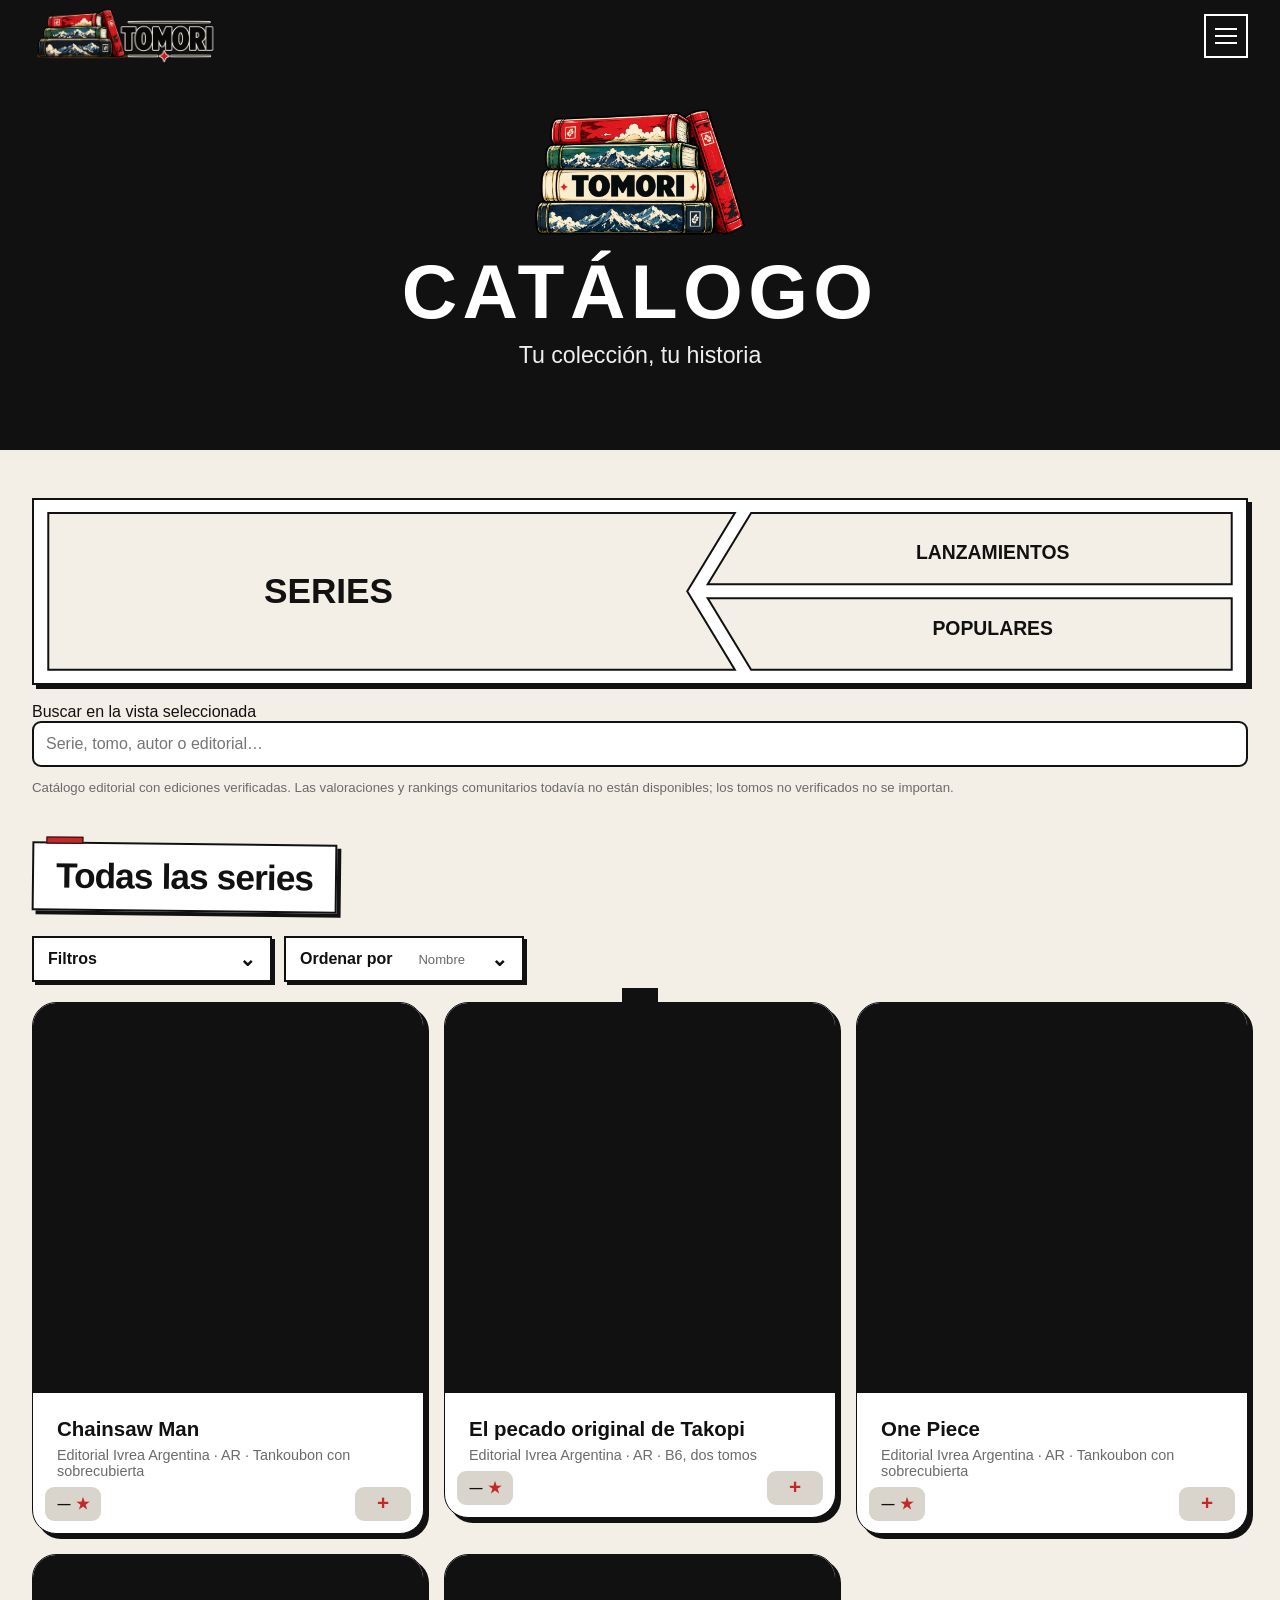
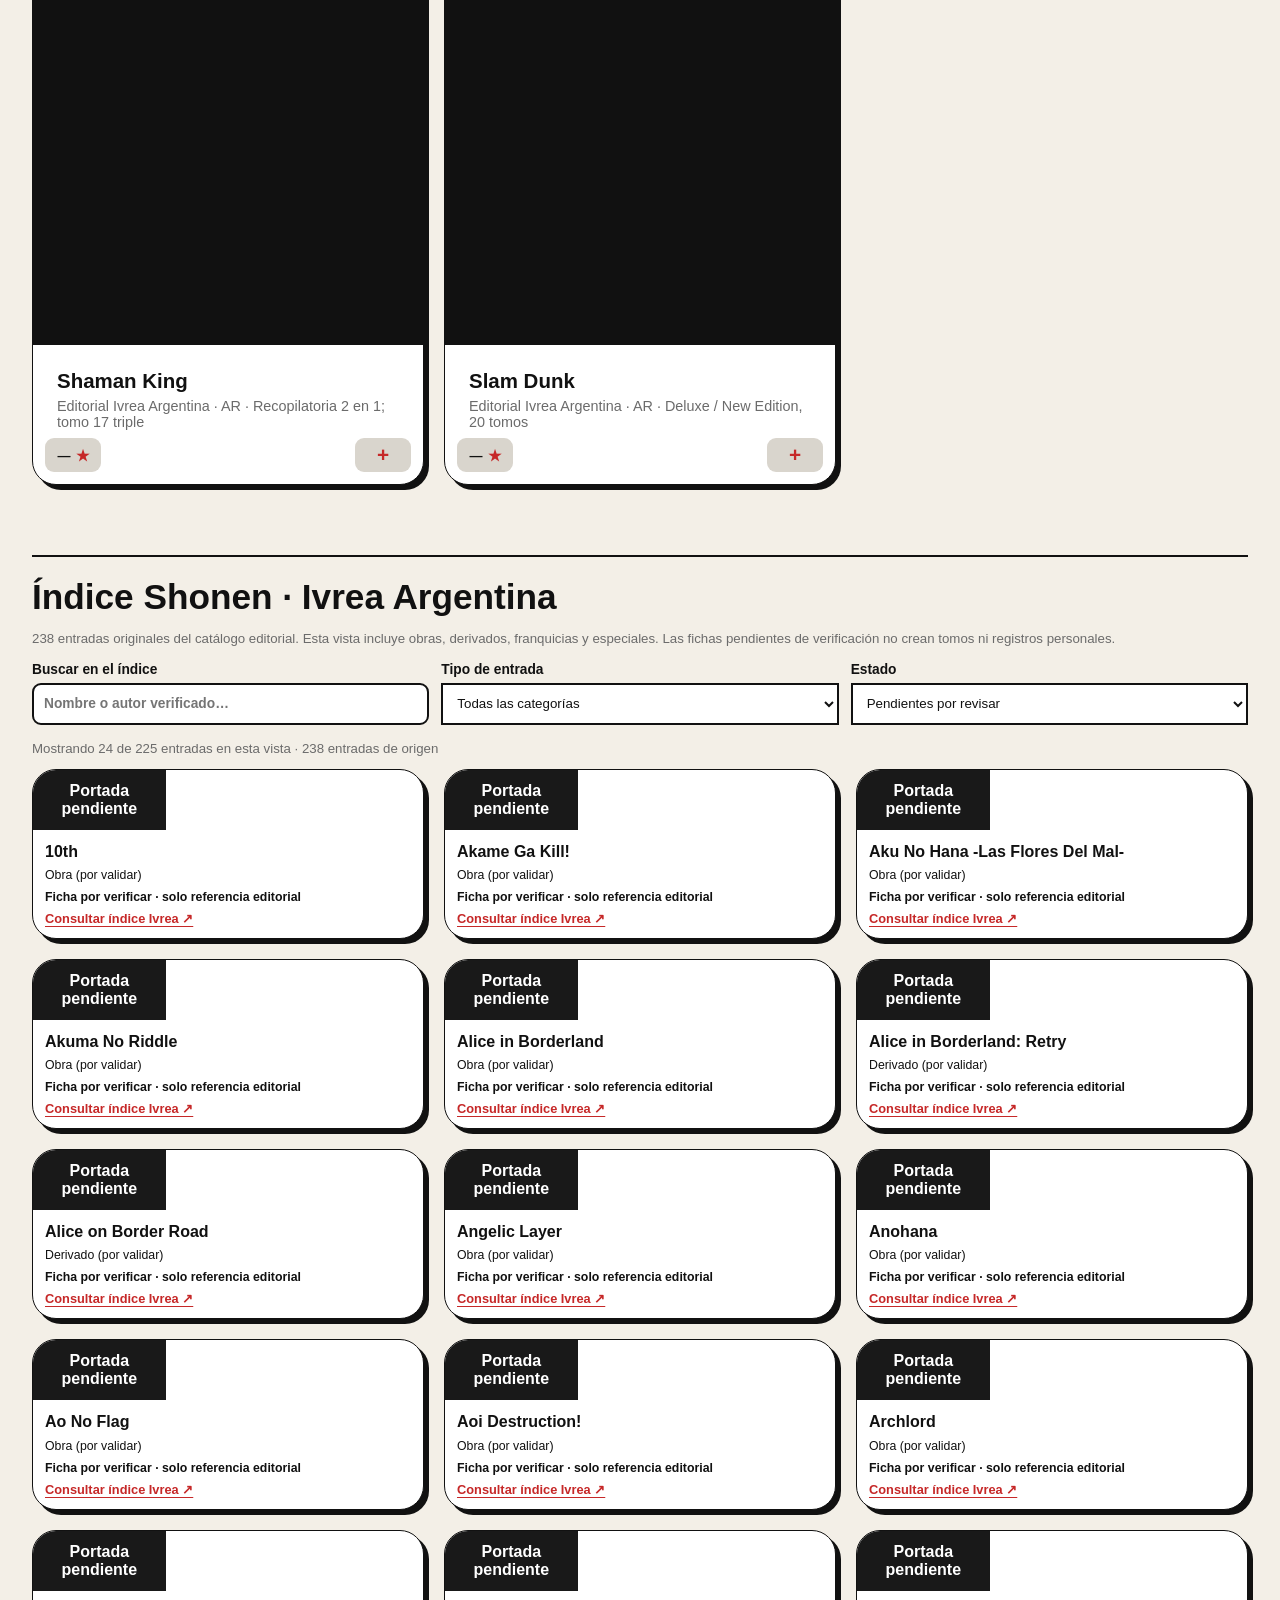
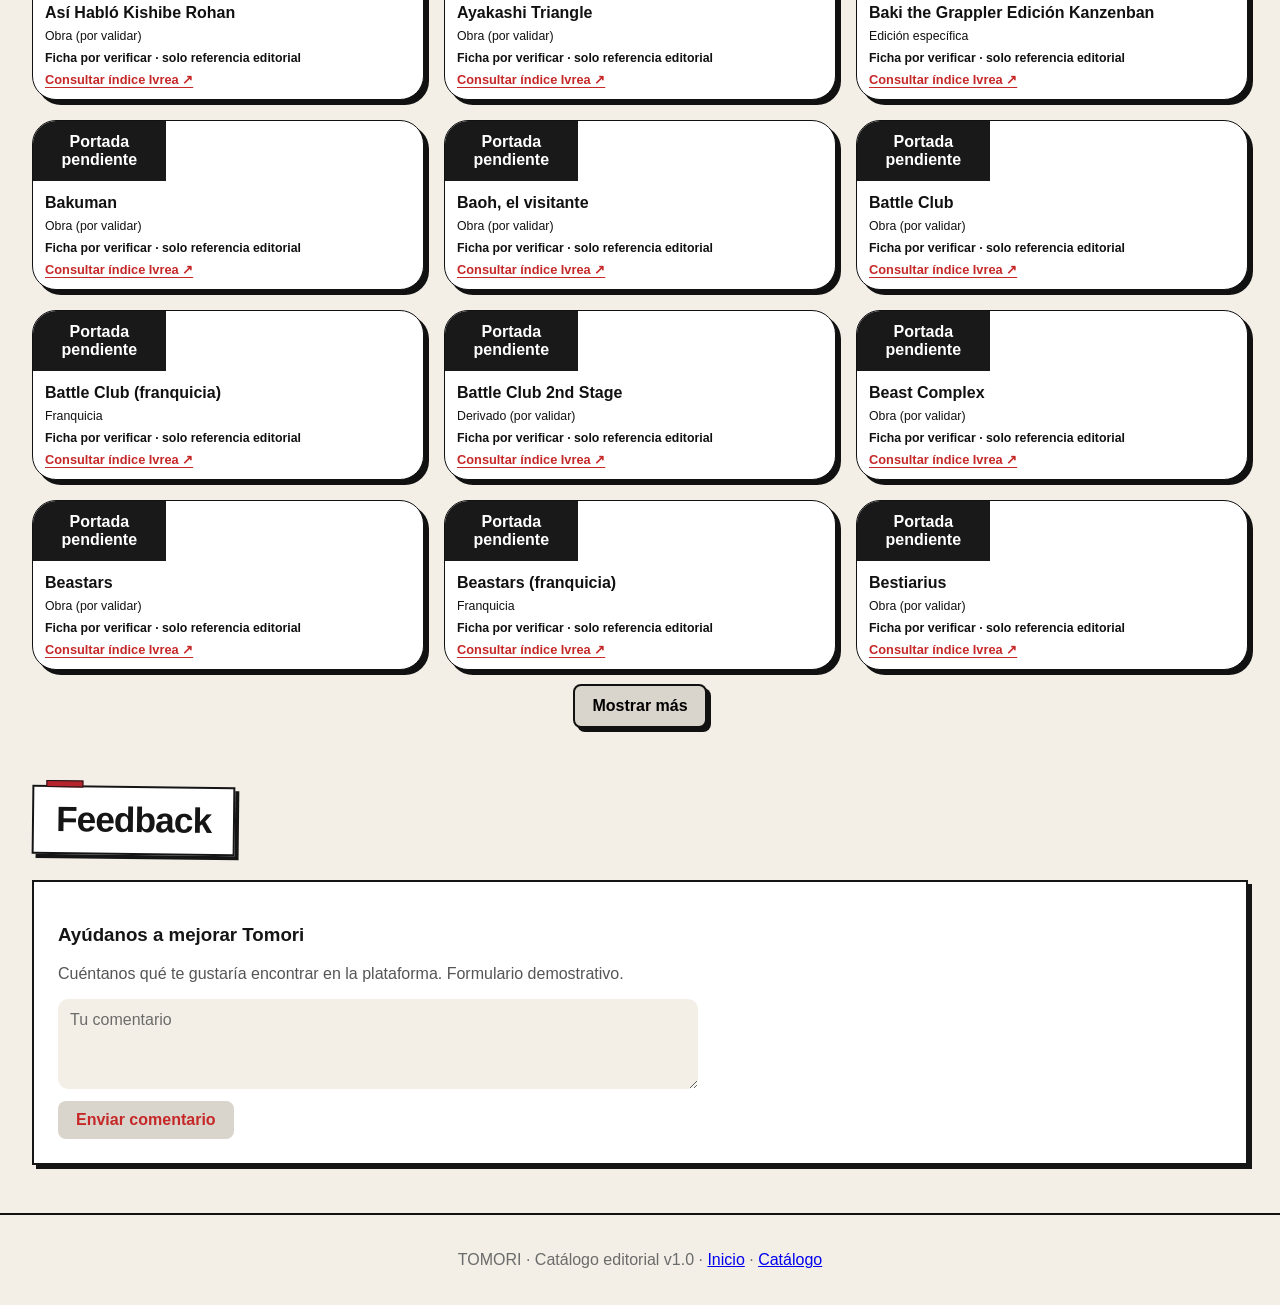
==== commit fea6b456: "Add files via upload" ====
--- a/catalogo.html
+++ b/catalogo.html
@@ -127,7 +127,7 @@
 </div><div id="catalogResults" class="cards series-grid catalog-grid"></div><div class="more-wrap"><button class="button" id="catalogMore">Mostrar más</button></div></section>
 <!-- TOMORI · Feedback global: bloque original aprobado de Inicio. -->
 <section class="section" id="feedback"><h2>Feedback</h2><div class="feedback"><h3>Ayúdanos a mejorar Tomori</h3><p>Cuéntanos qué te gustaría encontrar en la plataforma. Formulario demostrativo.</p><form id="feedbackForm"><textarea required placeholder="Tu comentario"></textarea><button type="submit">Enviar comentario</button></form></div></section>
-</main><footer class="site-footer">TOMORI · Catálogo editorial v1.0 · <a href="inicio.html">Inicio</a> · <a href="catalogo.html">Catálogo</a></footer><div id="toast" class="toast" role="status"></div><script src="data.js?v=tomori-onepiece-ivrea-109-20261013"></script><script src="collector.js?v=tomori-catalogo-real-v1-20261013"></script><script src="app.js?v=tomori-catalogo-real-v1-20261013" defer></script>
+</main><footer class="site-footer">TOMORI · Catálogo editorial v1.0 · <a href="inicio.html">Inicio</a> · <a href="catalogo.html">Catálogo</a></footer><div id="toast" class="toast" role="status"></div><script src="data.js?v=tomori-onepiece-ivrea-109-20261013"></script><script src="tomori-shonen-etapa1.js?v=20261022-etapa1-seis-obras-01"></script><script src="collector.js?v=tomori-catalogo-real-v1-20261013"></script><script src="app.js?v=tomori-catalogo-real-v1-20261013" defer></script><script src="tomori-shonen-indice-completo.js?v=20261022-ivrea-238-inventario-01" defer></script>
 <script id="catalog-geometry-script">
 /* Tres polígonos: borde izquierdo en «<», 12 px libres entre bordes,
    tanto en diagonales como entre las viñetas derechas. */
@@ -184,5 +184,6 @@
 })();
 </script>
 <!-- TOMORI · Portadas One Piece Ivrea · prueba privada; enlaces externos -->
-<script src="tomori-portadas-onepiece.js?v=20261022-zoom-centrado-00-02" defer></script>
+<script src="tomori-portadas-onepiece.js?v=20261022-standard-aprobado-ratingstrip-00-04" defer></script>
+<script src="tomori-valoracion-tomos.js?v=20261022-valoracion-tomos-01" defer></script>
 </body></html>
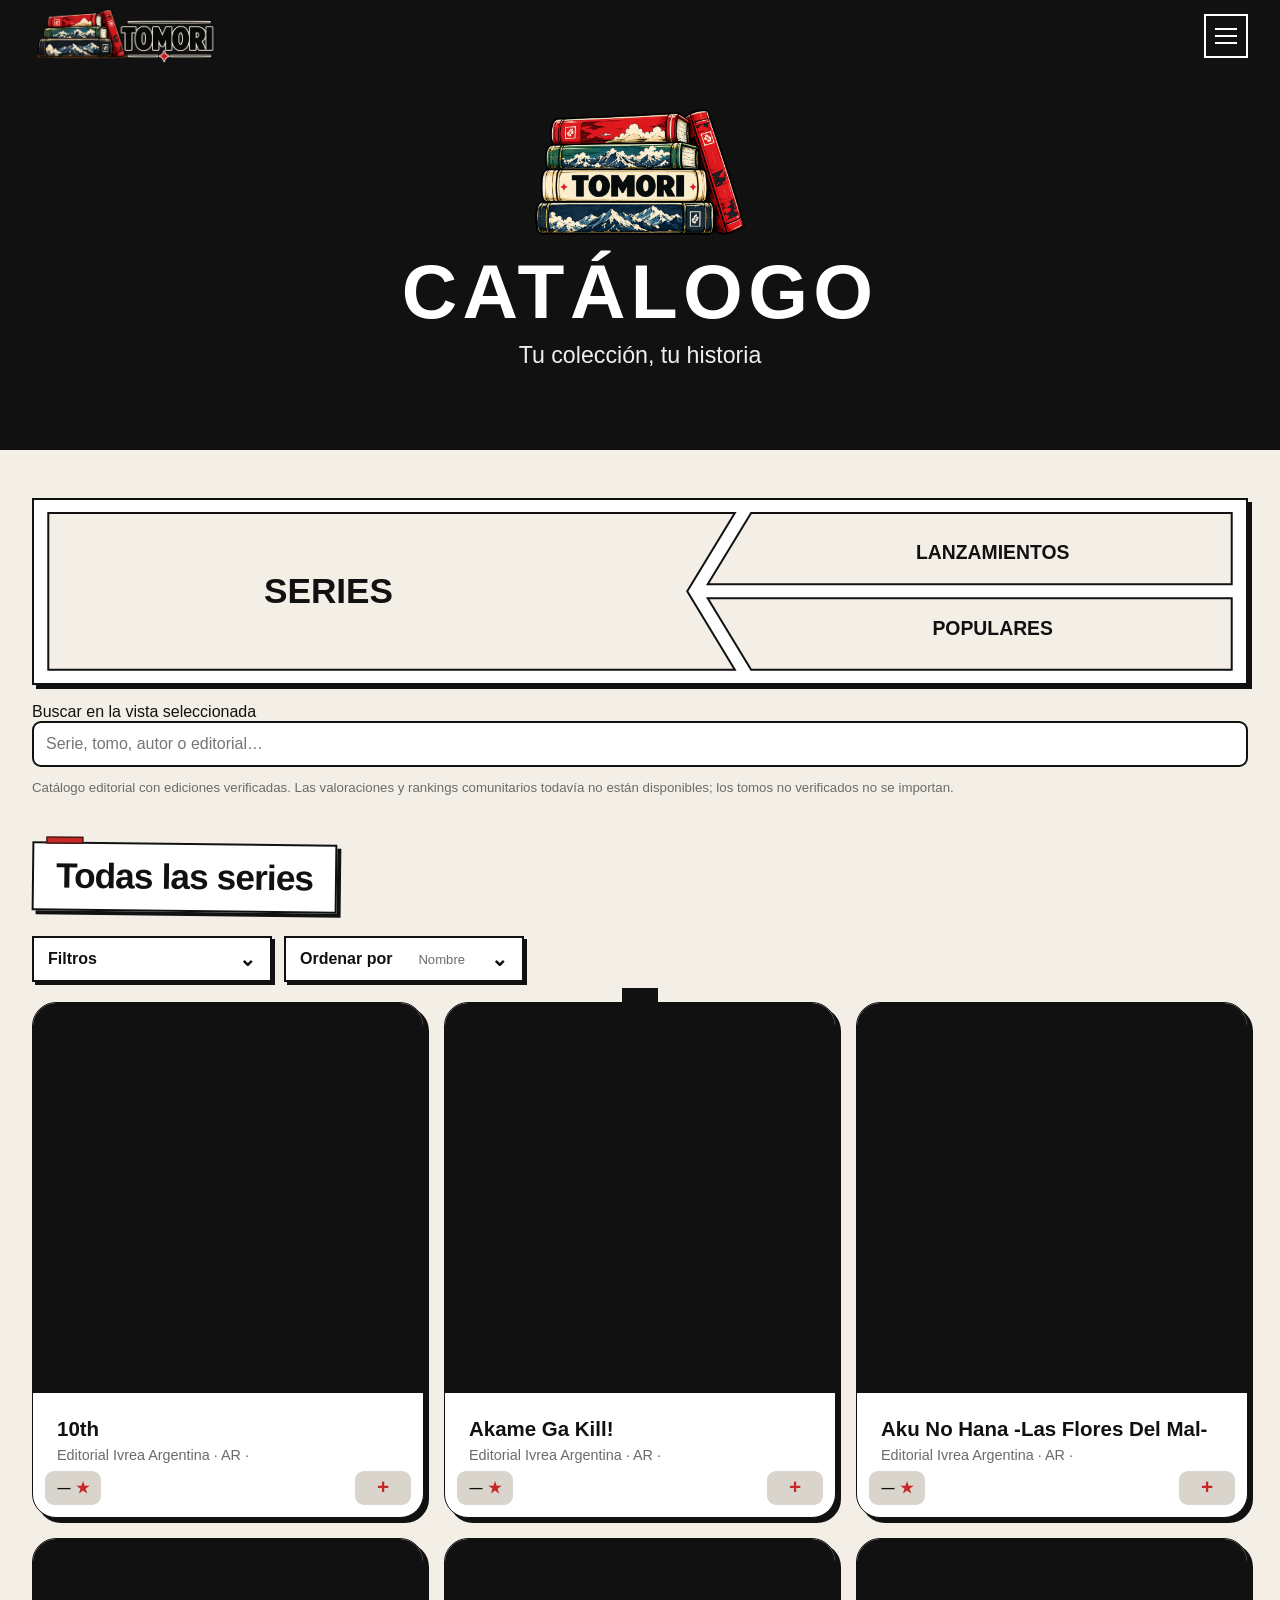
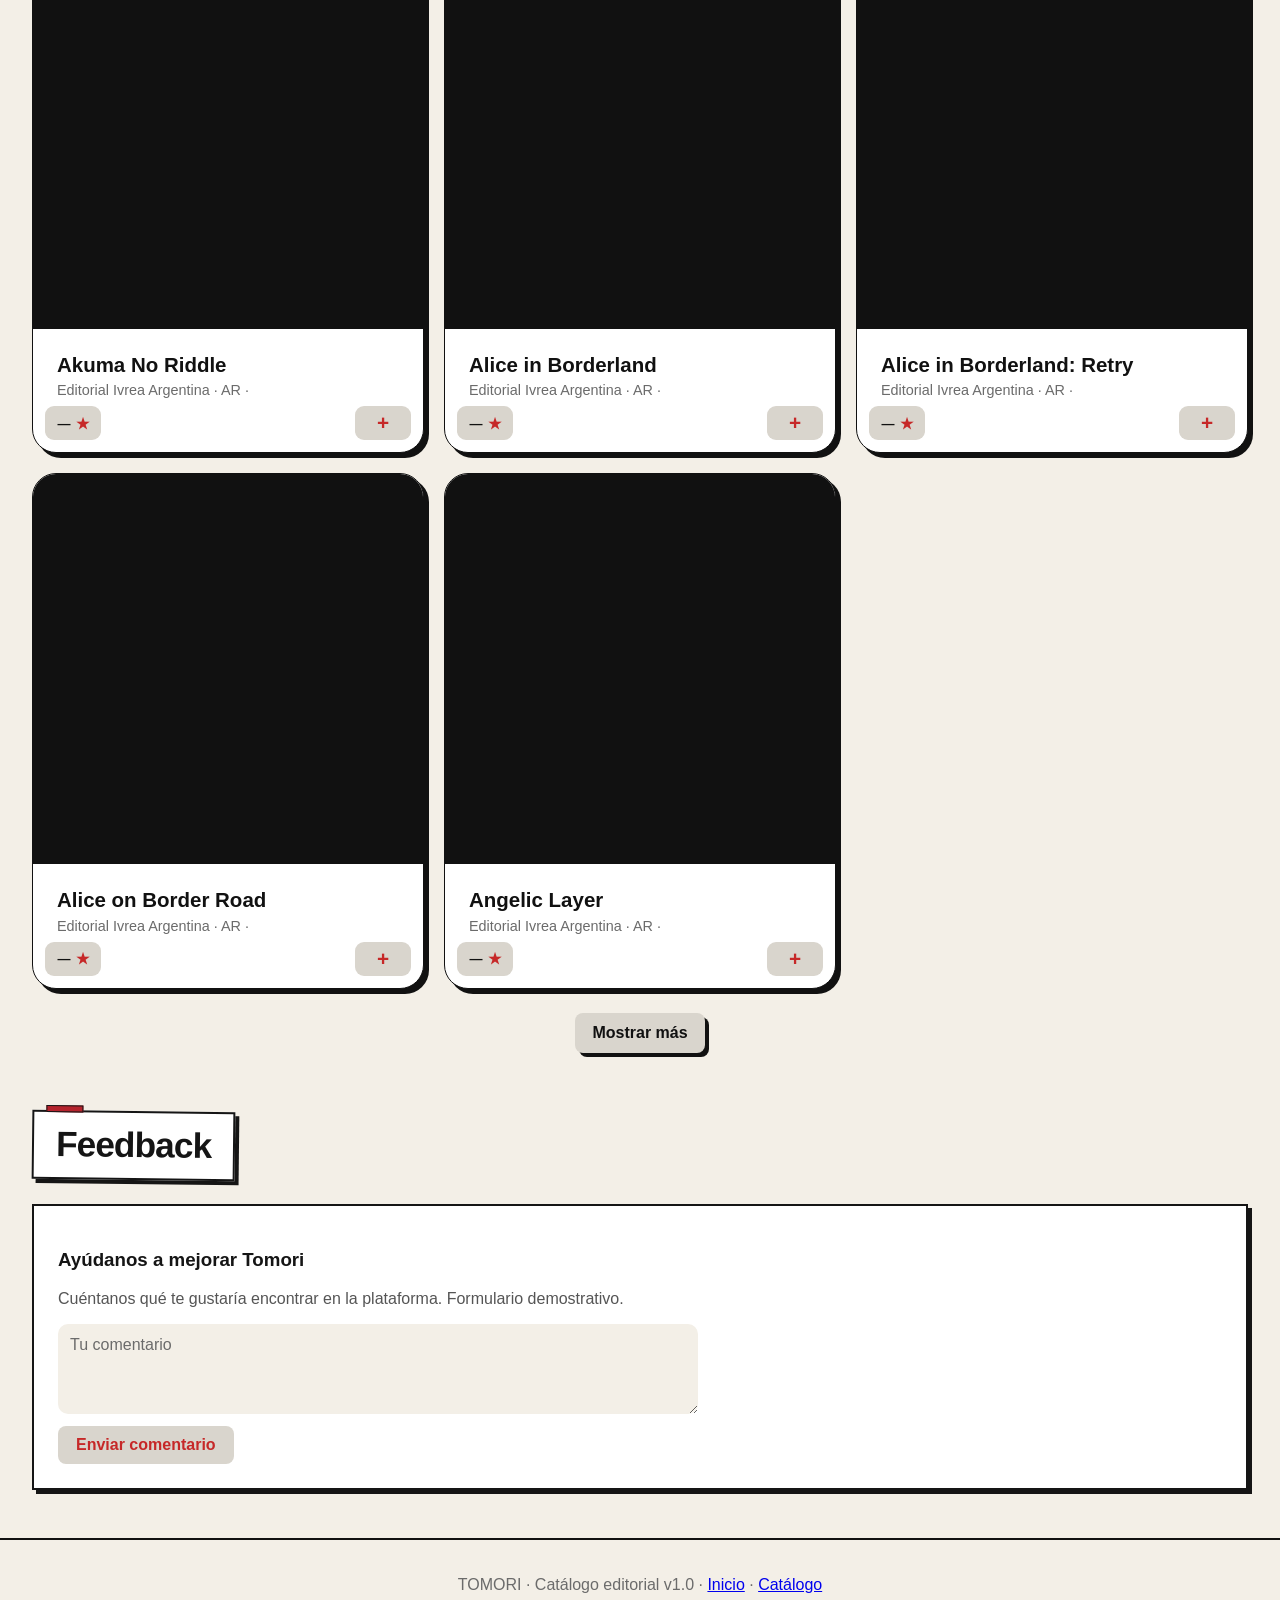
==== commit cf6ca0fa: "Add files via upload" ====
--- a/catalogo.html
+++ b/catalogo.html
@@ -127,7 +127,7 @@
 </div><div id="catalogResults" class="cards series-grid catalog-grid"></div><div class="more-wrap"><button class="button" id="catalogMore">Mostrar más</button></div></section>
 <!-- TOMORI · Feedback global: bloque original aprobado de Inicio. -->
 <section class="section" id="feedback"><h2>Feedback</h2><div class="feedback"><h3>Ayúdanos a mejorar Tomori</h3><p>Cuéntanos qué te gustaría encontrar en la plataforma. Formulario demostrativo.</p><form id="feedbackForm"><textarea required placeholder="Tu comentario"></textarea><button type="submit">Enviar comentario</button></form></div></section>
-</main><footer class="site-footer">TOMORI · Catálogo editorial v1.0 · <a href="inicio.html">Inicio</a> · <a href="catalogo.html">Catálogo</a></footer><div id="toast" class="toast" role="status"></div><script src="data.js?v=tomori-onepiece-ivrea-109-20261013"></script><script src="tomori-shonen-etapa1.js?v=20261022-etapa1-seis-obras-01"></script><script src="collector.js?v=tomori-catalogo-real-v1-20261013"></script><script src="app.js?v=tomori-catalogo-real-v1-20261013" defer></script><script src="tomori-shonen-indice-completo.js?v=20261022-ivrea-238-inventario-01" defer></script>
+</main><footer class="site-footer">TOMORI · Catálogo editorial v1.0 · <a href="inicio.html">Inicio</a> · <a href="catalogo.html">Catálogo</a></footer><div id="toast" class="toast" role="status"></div><script src="data.js?v=tomori-onepiece-ivrea-109-20261013"></script><script src="tomori-shonen-etapa1.js?v=20261022-unificado-obra-v2"></script><script src="collector.js?v=tomori-catalogo-real-v1-20261013"></script><script src="app.js?v=tomori-catalogo-real-v1-20261013" defer></script>
 <script id="catalog-geometry-script">
 /* Tres polígonos: borde izquierdo en «<», 12 px libres entre bordes,
    tanto en diagonales como entre las viñetas derechas. */
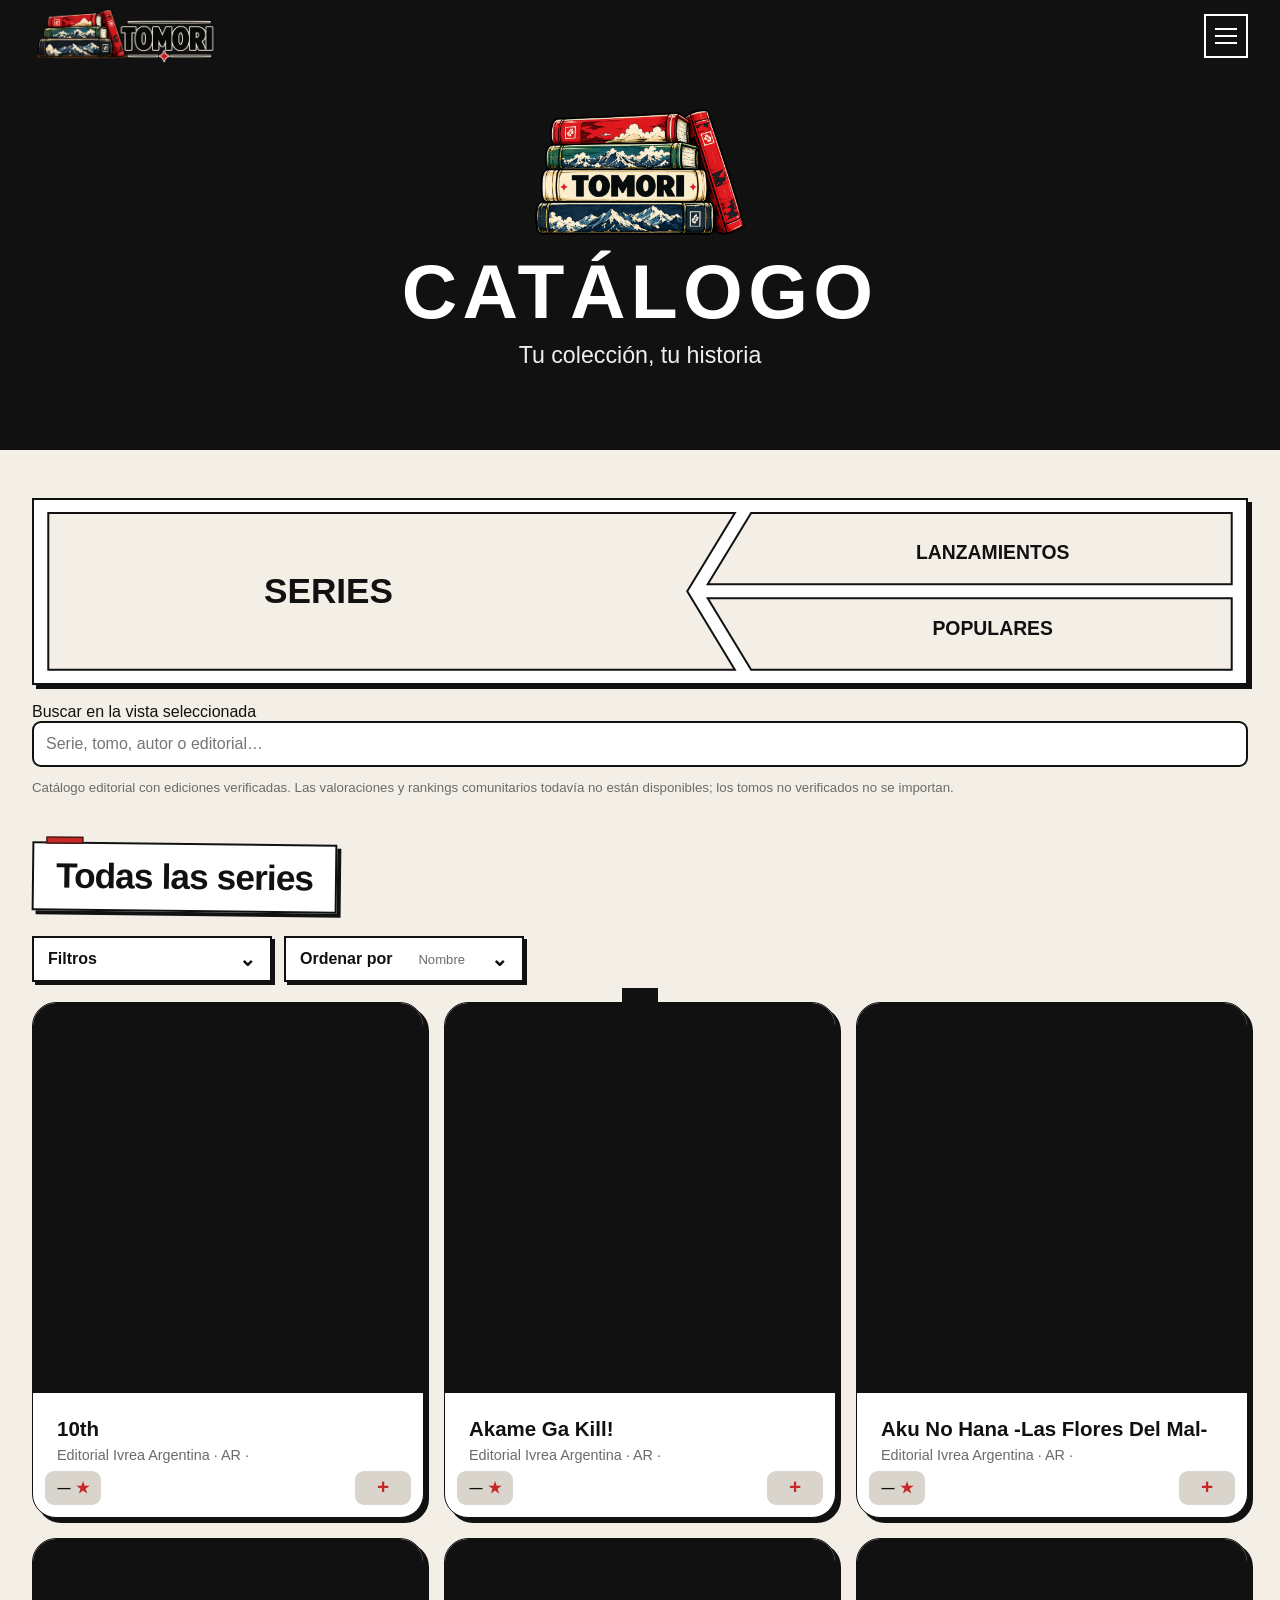
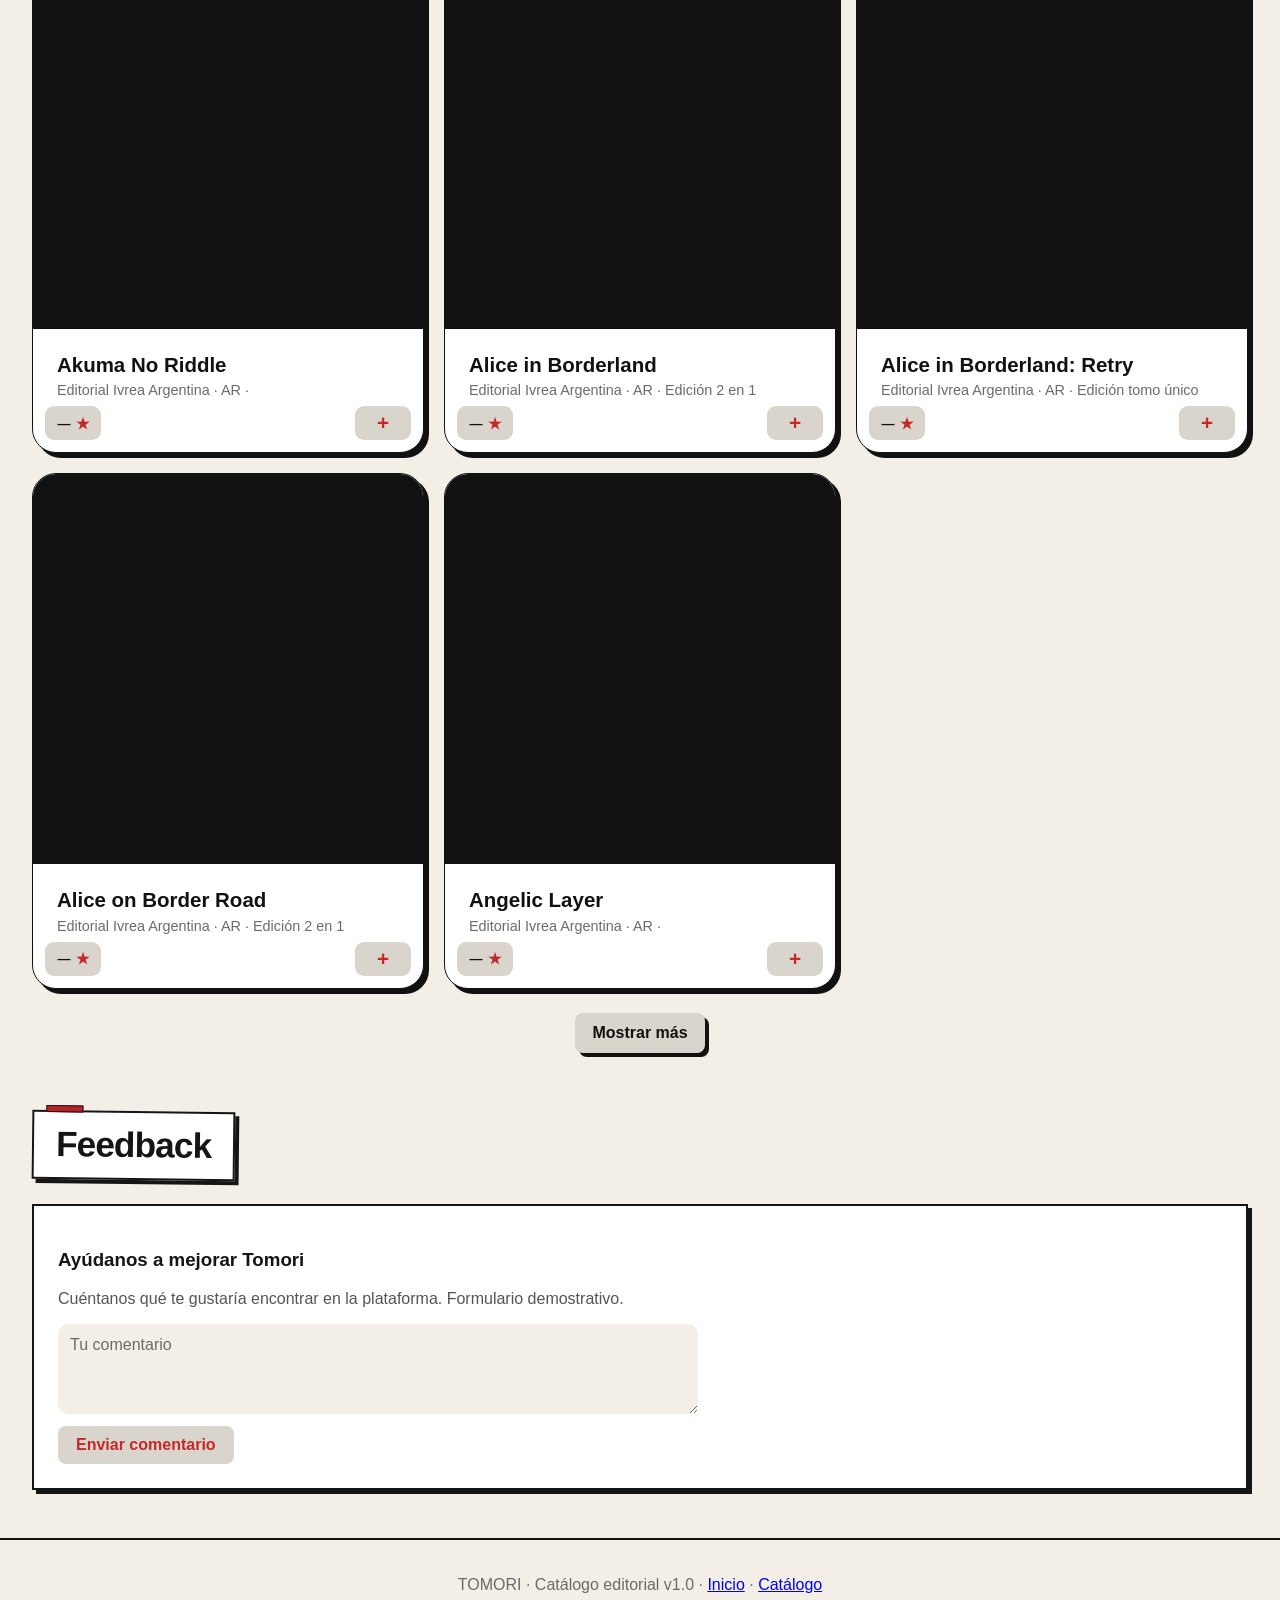
==== commit 727ccc3f: "Add files via upload" ====
--- a/catalogo.html
+++ b/catalogo.html
@@ -127,7 +127,7 @@
 </div><div id="catalogResults" class="cards series-grid catalog-grid"></div><div class="more-wrap"><button class="button" id="catalogMore">Mostrar más</button></div></section>
 <!-- TOMORI · Feedback global: bloque original aprobado de Inicio. -->
 <section class="section" id="feedback"><h2>Feedback</h2><div class="feedback"><h3>Ayúdanos a mejorar Tomori</h3><p>Cuéntanos qué te gustaría encontrar en la plataforma. Formulario demostrativo.</p><form id="feedbackForm"><textarea required placeholder="Tu comentario"></textarea><button type="submit">Enviar comentario</button></form></div></section>
-</main><footer class="site-footer">TOMORI · Catálogo editorial v1.0 · <a href="inicio.html">Inicio</a> · <a href="catalogo.html">Catálogo</a></footer><div id="toast" class="toast" role="status"></div><script src="data.js?v=tomori-onepiece-ivrea-109-20261013"></script><script src="tomori-shonen-etapa1.js?v=20261022-unificado-obra-v2"></script><script src="collector.js?v=tomori-catalogo-real-v1-20261013"></script><script src="app.js?v=tomori-catalogo-real-v1-20261013" defer></script>
+</main><footer class="site-footer">TOMORI · Catálogo editorial v1.0 · <a href="inicio.html">Inicio</a> · <a href="catalogo.html">Catálogo</a></footer><div id="toast" class="toast" role="status"></div><script src="data.js?v=tomori-onepiece-ivrea-109-20261013"></script><script src="tomori-shonen-etapa1.js?v=20261022-unificado-obra-v2"></script><script src="tomori-ivrea-etapa2-volumenes.js?v=20261022-etapa2-ampliada-02"></script><script src="collector.js?v=tomori-catalogo-real-v1-20261013"></script><script src="app.js?v=tomori-catalogo-real-v1-20261013" defer></script>
 <script id="catalog-geometry-script">
 /* Tres polígonos: borde izquierdo en «<», 12 px libres entre bordes,
    tanto en diagonales como entre las viñetas derechas. */
